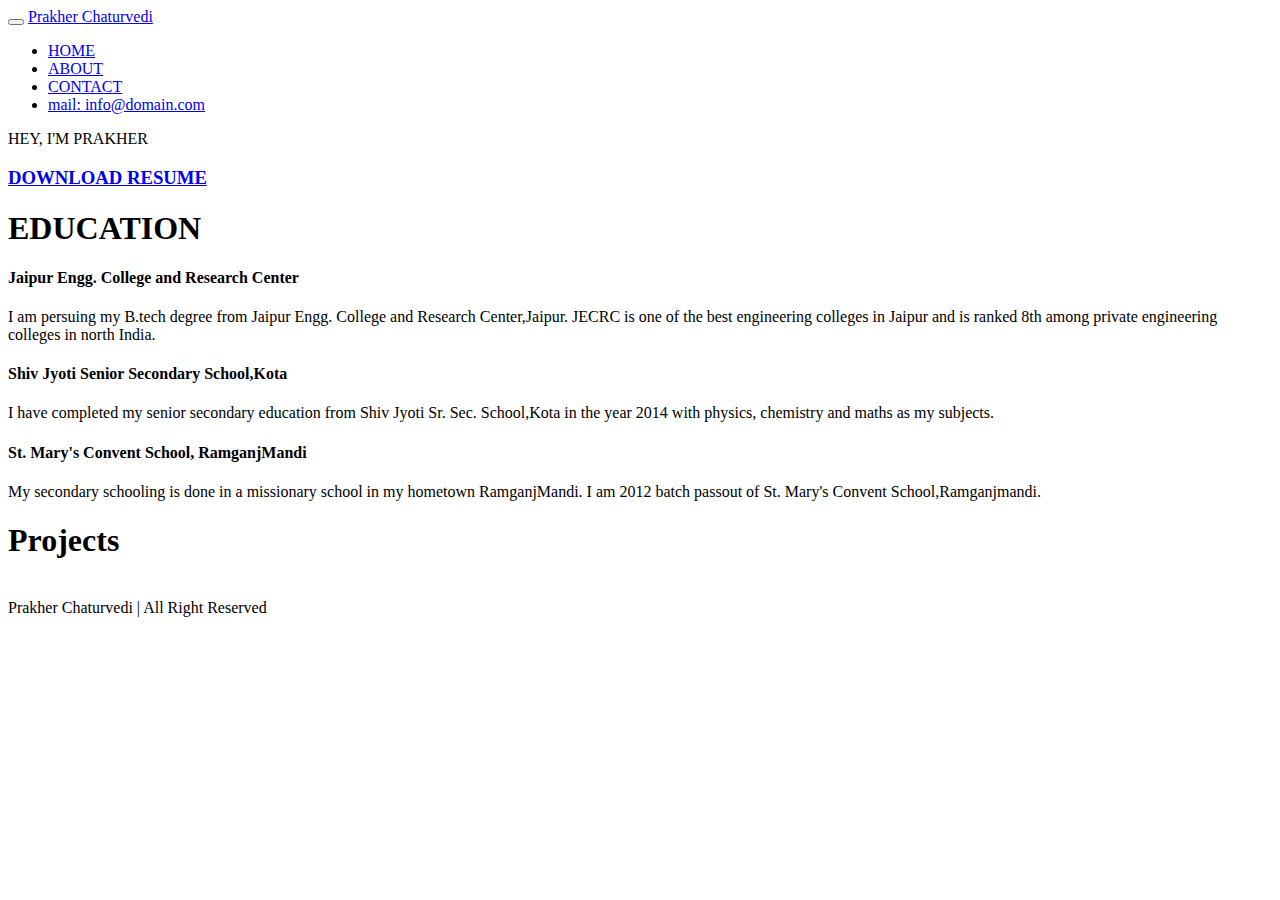
==== index.html @ 372abeda "Add files via upload" ====
<!DOCTYPE html>
<html xmlns="http://www.w3.org/1999/xhtml">
<head>
     <meta charset="utf-8" />
    <meta name="viewport" content="width=device-width, initial-scale=1, maximum-scale=1" />
    <meta name="description" content="" />
    <meta name="author" content="" />
    <!--[if IE]>
        <meta http-equiv="X-UA-Compatible" content="IE=edge,chrome=1">
        <![endif]-->
    <title>Prakher Chaturvedi </title>
    <!--REQUIRED STYLE SHEETS-->
    <!-- BOOTSTRAP CORE STYLE CSS -->
    <link href="assets/css/bootstrap.css" rel="stylesheet" />
    <!-- FONTAWESOME STYLE CSS -->
    <link href="assets/css/font-awesome.min.css" rel="stylesheet" />
    <!--ANIMATED FONTAWESOME STYLE CSS -->
    <link href="assets/css/font-awesome-animation.css" rel="stylesheet" />
     <!--PRETTYPHOTO MAIN STYLE -->
    <link href="assets/css/prettyPhoto.css" rel="stylesheet" />
       <!-- CUSTOM STYLE CSS -->
    <link href="assets/css/style.css" rel="stylesheet" />
    <!-- GOOGLE FONT -->
    <link href='http://fonts.googleapis.com/css?family=Open+Sans' rel='stylesheet' type='text/css' />
    <!-- HTML5 shim and Respond.js IE8 support of HTML5 elements and media queries -->
    <!--[if lt IE 9]>
      <script src="https://oss.maxcdn.com/libs/html5shiv/3.7.0/html5shiv.js"></script>
      <script src="https://oss.maxcdn.com/libs/respond.js/1.3.0/respond.min.js"></script>
    <![endif]-->
    
</head>
<body>
  <!-- NAV SECTION -->
         <div class="navbar navbar-inverse navbar-fixed-top">
       
        <div class="container">
            <div class="navbar-header">
                <button type="button" class="navbar-toggle" data-toggle="collapse" data-target=".navbar-collapse">
                    <span class="icon-bar"></span>
                    <span class="icon-bar"></span>
                    <span class="icon-bar"></span>
                </button>
                <a class="navbar-brand" href="index.html">Prakher Chaturvedi</a>
            </div>
            <div class="navbar-collapse collapse">
                <ul class="nav navbar-nav navbar-right">
                    <li><a href="index.html">HOME</a></li>
                    <li><a href="about.html">ABOUT</a></li>
                    <li><a href="Contact.html">CONTACT</a></li>
                    <li><a href="Contact.html">mail: info@domain.com</a></li>
                </ul>
            </div>
           
        </div>
    </div>
     <!--END NAV SECTION -->
    
    <!--HOME PAGE SECTION-->
    <div id="home-sec">

   
    <div class="container"  >
        <div class="row ">
            <div  class="col-md-12" >
                <span class="head-main" >HEY, I'M PRAKHER</span>
              
         
                 
            </div>
            <div class="col-md-12 col-sm-12">
               
                 <h3 class="head-last col-md-12"><a href="resume.pdf" class="btn btn-primary btn-lg">DOWNLOAD RESUME</a></h3>
            </div>
        </div>
    </div>
         </div>
    
    

   
    <section  >
        <div class="container">
            <h1>   EDUCATION </h1>
                <div class="row">
                  
                    <div class="col-md-4 col-sm-4">
                          <div class="panel panel-default">
                       
                        <div class="panel-body">
                             <h4 class="adjst">Jaipur Engg. College and Research Center </h4>
                            <p>I am persuing my B.tech degree from Jaipur Engg. College and Research Center,Jaipur. JECRC is one of the best engineering colleges in Jaipur and is ranked 8th among private engineering colleges in north India.</p>
                             
                            
                        </div>
                    </div> 
                            
                    </div>
                   <div class="col-md-4 col-sm-4">
                          <div class="panel panel-default">
                       
                        <div class="panel-body">
                             <h4 class="adjst">Shiv Jyoti Senior Secondary School,Kota</h4>
                            <p>I have completed my senior secondary education from Shiv Jyoti Sr. Sec. School,Kota in the year 2014 with physics, chemistry and maths as my subjects.</p>
                             
                            
                        </div>
                    </div> 
                            
                    </div>
                     <div class="col-md-4 col-sm-4">
                          <div class="panel panel-default">
                       
                        <div class="panel-body">
                             <h4 class="adjst">St. Mary's Convent School, RamganjMandi</h4>
                            <p>My secondary schooling is done in a missionary school in my hometown RamganjMandi. I am 2012 batch passout of St. Mary's Convent School,Ramganjmandi.</p>
                             
                            
                        </div>
                    </div> 
                            
                    </div>
                </div>
          
        </div>
    </section>
   
       <section  >
        <div class="container">
            <h1>Projects</h1>
                <div class="row g-pad-bottom">
                  
                    <div class="col-md-4 col-sm-4 col-xs-4">
                         
                       <a href="http://www.stafforb.com"> <img src="assets/img/c1.png" alt="" class="img-responsive" /> </a>
                    </div>
                    
                </div>
          
        </div>
    </section>

    
  <!--END HOME PAGE SECTION-->  
     
   
   
   

    <!--FOOTER SECTION -->
    <div id="footer">
        Prakher Chaturvedi | All Right Reserved  
         
    </div>
    <!-- END FOOTER SECTION -->

    <!-- JAVASCRIPT FILES PLACED AT THE BOTTOM TO REDUCE THE LOADING TIME  -->
    <!-- CORE JQUERY  -->
    <script src="assets/plugins/jquery-1.10.2.js"></script>
    <!-- BOOTSTRAP CORE SCRIPT   -->
    <script src="assets/plugins/bootstrap.min.js"></script>  
     <!-- ISOTOPE SCRIPT   -->
    <script src="assets/plugins/jquery.isotope.min.js"></script>
    <!-- PRETTY PHOTO SCRIPT   -->
    <script src="assets/plugins/jquery.prettyPhoto.js"></script>    
    <!-- CUSTOM SCRIPTS -->
    <script src="assets/js/custom.js"></script>
</body>
</html>
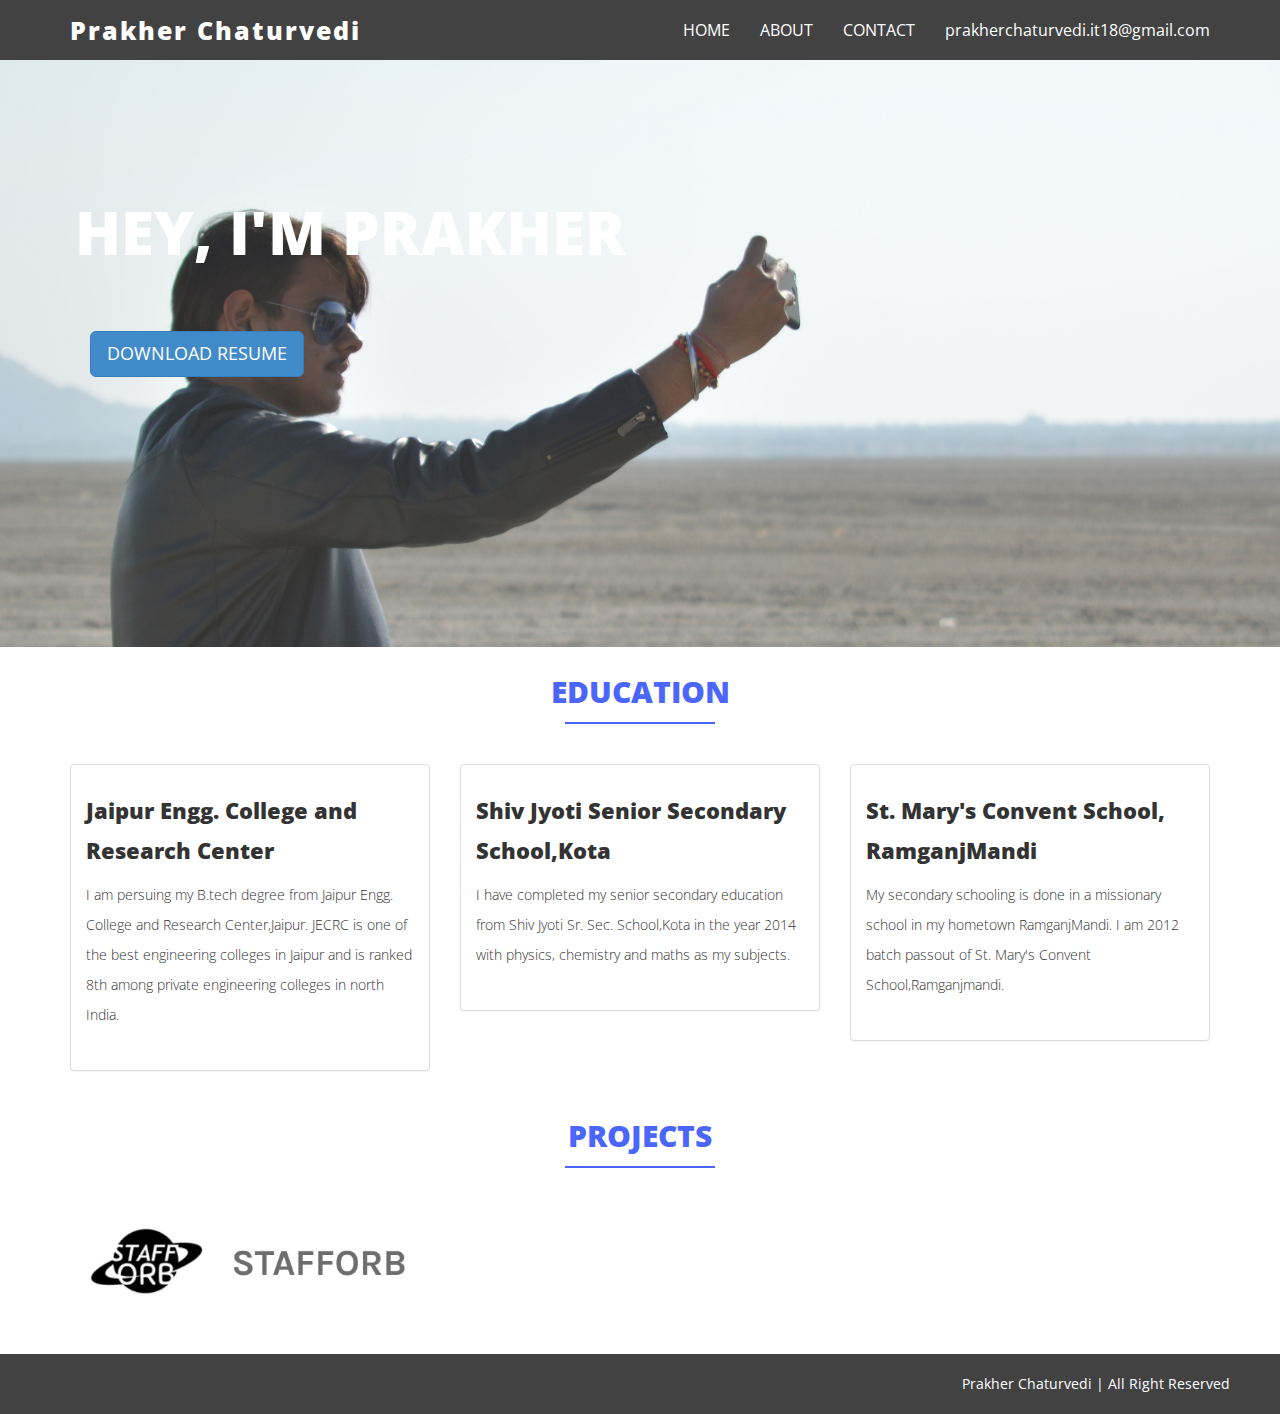
==== commit 0bf998b2: "Add files via upload" ====
--- a/index.html
+++ b/index.html
@@ -46,8 +46,8 @@
                 <ul class="nav navbar-nav navbar-right">
                     <li><a href="index.html">HOME</a></li>
                     <li><a href="about.html">ABOUT</a></li>
-                    <li><a href="Contact.html">CONTACT</a></li>
-                    <li><a href="Contact.html">mail: info@domain.com</a></li>
+                    <li><a href="contact.html">CONTACT</a></li>
+                    <li><a href="Contact.html">prakherchaturvedi.it18@gmail.com</a></li>
                 </ul>
             </div>
            
--- a/assets/css/style.css
+++ b/assets/css/style.css
@@ -0,0 +1,219 @@
+
+/*=============================================================
+    Authour URI: www.binarytheme.com
+    License: Commons Attribution 3.0
+
+    http://creativecommons.org/licenses/by/3.0/
+
+    100% To use For Personal And Commercial Use.
+    IN EXCHANGE JUST GIVE US CREDITS AND TELL YOUR FRIENDS ABOUT US
+   
+    ========================================================  */
+
+
+/*=======================================
+    GENERAL STYLES
+==================================================*/
+
+body {
+          font-family:'Open Sans', sans-serif;
+    font-size:14px;
+    background-image:url(../img/sativa.png);
+}
+
+h1, h2, h3, h4, h5, h6 {
+    font-family:'Open Sans', sans-serif;
+}
+
+h1 {
+    line-height:50px;
+    font-weight:900;
+    font-size:30px;
+    text-transform:uppercase;
+    text-align:center;
+    color:#4A66FD;
+}
+    h1::after {
+        display: block;
+content: "";
+height: 2px;
+width: 150px;
+background: #4A66FD;
+margin: 5px auto 40px;
+    }
+
+
+.text-center {
+    text-align:center;
+}
+
+h2 {
+    line-height:50px;
+    color:#424242;
+}
+h3 {
+    line-height:30px;
+    padding-bottom:20px;
+}
+h4 {
+   padding-top: 25px;
+line-height: 40px;
+padding-bottom: 0px;
+font-size: 22px;
+font-weight: 900;
+
+}
+.adjst {
+     padding-top: 0px;
+}
+p {
+    font-weight:300;
+    line-height:30px;
+    padding-bottom:15px;
+}
+
+.top-pad {
+    padding-top:55px;
+}
+.f-s {
+    font-size:20px;
+}
+
+
+.g-pad-bottom {
+    padding-bottom:40px;
+}
+
+
+
+.form-control {
+        background-color: rgba(255, 255, 255, 0);
+}
+/* ===========================================================
+   NAVBAR CHANGES   
+   ============================================================*/
+.navbar {
+	font-size: 16px;
+}
+
+.navbar-inverse {
+background: #424242;
+min-height: 60px;
+padding-top: 5px;
+
+}
+
+.navbar-inverse .navbar-nav > .active > a {
+	background: #ffffff;
+}
+
+.navbar-inverse .navbar-brand {
+	color: #ffffff;
+	font-weight: bolder;
+	font-size: 25px;
+    font-weight:900;
+	letter-spacing: 2px;
+}
+.navbar-inverse :hover .navbar-brand:hover {
+	color: #ffffff;	
+}
+.navbar-inverse .navbar-nav > li > a {
+color: #FFFFFF;
+}
+.navbar-inverse {
+border-color: #424242;
+}
+.navbar-inverse .navbar-collapse, .navbar-inverse .navbar-form {
+border-color: #424242;
+}
+/*=======================================
+    HOME SECTION STYLES
+==================================================*/
+
+#home-sec { 
+  
+    
+background: url(../img/1.jpg) no-repeat 50% 50%;
+background-attachment: fixed;
+-webkit-background-size: cover;
+-moz-background-size: cover;
+-o-background-size: cover;
+background-size: cover;
+width: 100%;
+display: block;
+height: auto;
+ padding-top:190px;
+    padding-bottom:200px;
+    color:#000;
+}
+
+.head-main {
+    font-size:60px ;
+    font-weight:900;
+    color:#fff;
+    padding:5px;
+    text-transform:uppercase;
+    
+}
+
+.head-last {
+    font-size:18px ;
+    font-weight:900;
+    padding:35px 20px 60px 20px;
+}
+
+
+/*=======================================
+    Contact STYLES
+==================================================*/
+
+.cnt {
+width: 100%;
+min-height: 350px;
+border: 1px solid #e1e1e1;
+}
+/*=======================================
+    FOOTER STYLES
+==================================================*/
+
+
+#footer {
+    background-color:#424242;
+    color:#fff;
+    padding:20px 50px 20px 50px;
+    text-align:right;
+}
+
+
+/*=======================================
+    MEDIA QUERIES
+    
+    ==================================================*/
+
+@media all and (max-width:640px) and (min-width:405px) {
+    .head-main { 
+        font-size:50px ;
+    }
+}
+@media all and (max-width:405px) and (min-width:200px) {
+    .head-main { 
+        font-size:35px ;
+    }
+}
+
+
+
+
+
+
+
+
+
+
+
+
+
+
+
+
+
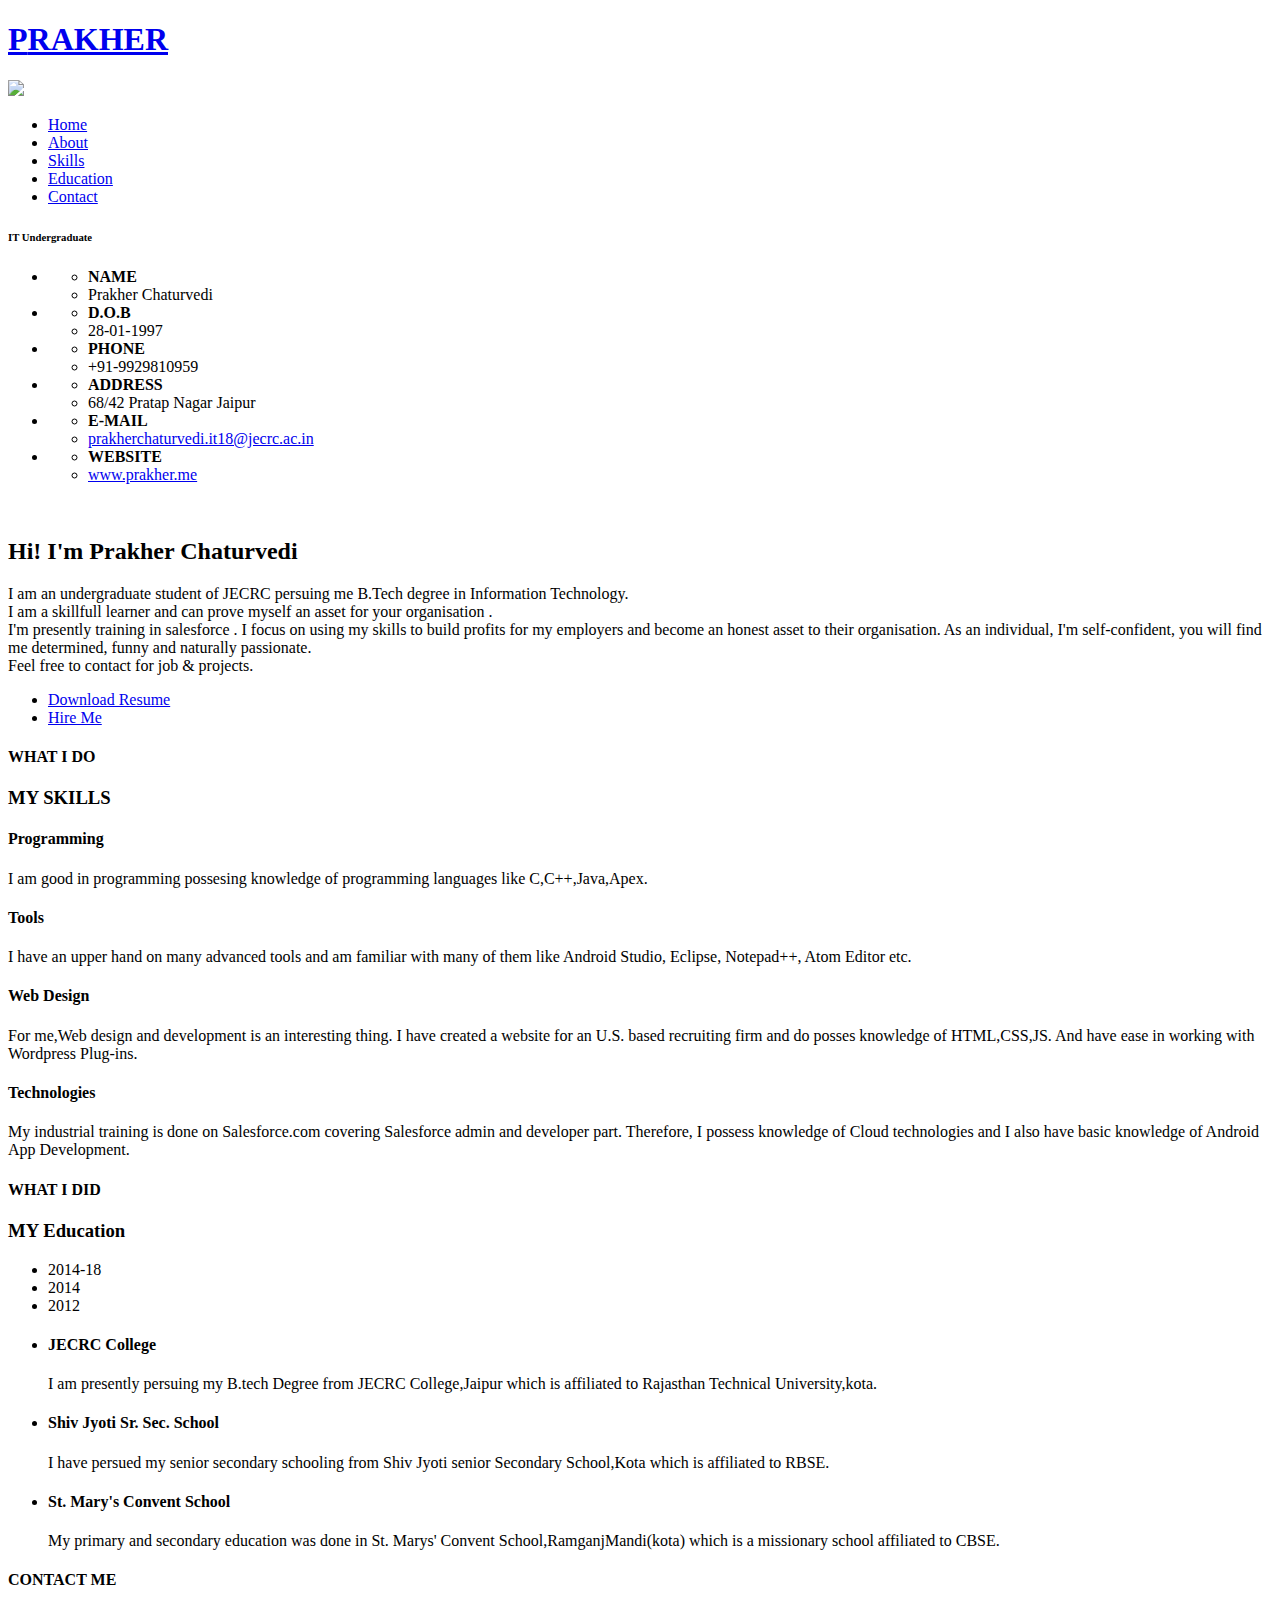
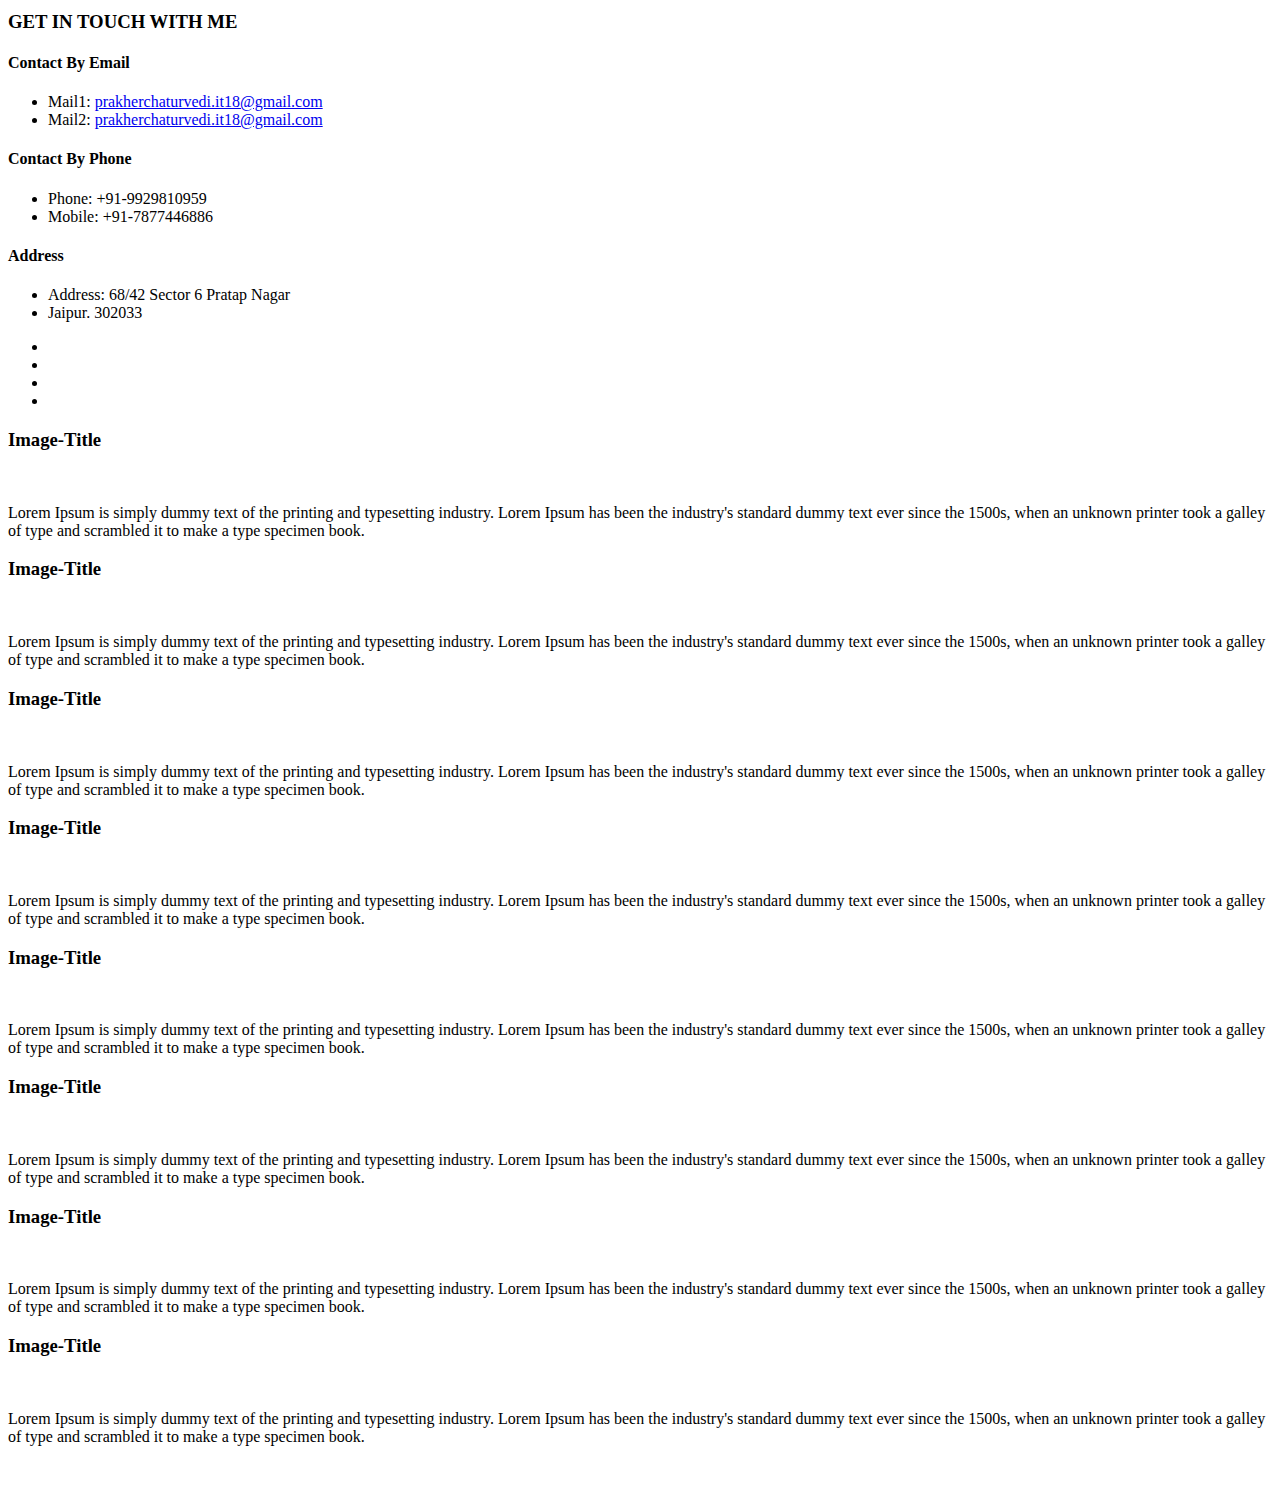
==== commit 8c75aae4: "Add files via upload" ====
--- a/index.html
+++ b/index.html
@@ -1,168 +1,565 @@
-<!DOCTYPE html>
-<html xmlns="http://www.w3.org/1999/xhtml">
+<!--
+-->
+<!DOCTYPE HTML>
+<html>
 <head>
-     <meta charset="utf-8" />
-    <meta name="viewport" content="width=device-width, initial-scale=1, maximum-scale=1" />
-    <meta name="description" content="" />
-    <meta name="author" content="" />
-    <!--[if IE]>
-        <meta http-equiv="X-UA-Compatible" content="IE=edge,chrome=1">
-        <![endif]-->
-    <title>Prakher Chaturvedi </title>
-    <!--REQUIRED STYLE SHEETS-->
-    <!-- BOOTSTRAP CORE STYLE CSS -->
-    <link href="assets/css/bootstrap.css" rel="stylesheet" />
-    <!-- FONTAWESOME STYLE CSS -->
-    <link href="assets/css/font-awesome.min.css" rel="stylesheet" />
-    <!--ANIMATED FONTAWESOME STYLE CSS -->
-    <link href="assets/css/font-awesome-animation.css" rel="stylesheet" />
-     <!--PRETTYPHOTO MAIN STYLE -->
-    <link href="assets/css/prettyPhoto.css" rel="stylesheet" />
-       <!-- CUSTOM STYLE CSS -->
-    <link href="assets/css/style.css" rel="stylesheet" />
-    <!-- GOOGLE FONT -->
-    <link href='http://fonts.googleapis.com/css?family=Open+Sans' rel='stylesheet' type='text/css' />
-    <!-- HTML5 shim and Respond.js IE8 support of HTML5 elements and media queries -->
-    <!--[if lt IE 9]>
-      <script src="https://oss.maxcdn.com/libs/html5shiv/3.7.0/html5shiv.js"></script>
-      <script src="https://oss.maxcdn.com/libs/respond.js/1.3.0/respond.min.js"></script>
-    <![endif]-->
-    
+<title>RESUME PRAKHER</title>
+<link href="css/bootstrap.css" rel='stylesheet' type='text/css' />
+<!-- jQuery (necessary for Bootstrap's JavaScript plugins) -->
+<script src="js/jquery.min.js"></script>
+<!-- Custom Theme files -->
+<link href="css/style.css" rel='stylesheet' type='text/css' />
+ <!-- Custom Theme files -->
+ <meta name="viewport" content="width=device-width, initial-scale=1">
+ <meta http-equiv="Content-Type" content="text/html; charset=utf-8" />
+ <meta name="keywords" content="Prakher,Prakhar, Chaturvedi, Prakher Chaturvedi, Salesforce, Salesforce Fresher, IT Fresher, IT UNDERGRADUATE, JECRC, JECRCIAN, Jaipur, engineer,resume,cv,biodata" />
+<!-- webfonts -->
+	<link href='//fonts.googleapis.com/css?family=Asap:400,700,400italic' rel='stylesheet' type='text/css'>
+	<link href='//fonts.googleapis.com/css?family=Open+Sans:400,300,600' rel='stylesheet' type='text/css'>
+<!-- webfonts -->
+ <!---- start-smoth-scrolling---->
+<script type="text/javascript" src="js/move-top.js"></script>
+<script type="text/javascript" src="js/easing.js"></script>
+	<script type="text/javascript">
+			jQuery(document).ready(function($) {
+				$(".scroll").click(function(event){		
+					event.preventDefault();
+					$('html,body').animate({scrollTop:$(this.hash).offset().top},1000);
+				});
+			});
+		</script>
+ <!---- start-smoth-scrolling---->
 </head>
-<body>
-  <!-- NAV SECTION -->
-         <div class="navbar navbar-inverse navbar-fixed-top">
-       
-        <div class="container">
-            <div class="navbar-header">
-                <button type="button" class="navbar-toggle" data-toggle="collapse" data-target=".navbar-collapse">
-                    <span class="icon-bar"></span>
-                    <span class="icon-bar"></span>
-                    <span class="icon-bar"></span>
-                </button>
-                <a class="navbar-brand" href="index.html">Prakher Chaturvedi</a>
-            </div>
-            <div class="navbar-collapse collapse">
-                <ul class="nav navbar-nav navbar-right">
-                    <li><a href="index.html">HOME</a></li>
-                    <li><a href="about.html">ABOUT</a></li>
-                    <li><a href="contact.html">CONTACT</a></li>
-                    <li><a href="Contact.html">prakherchaturvedi.it18@gmail.com</a></li>
-                </ul>
-            </div>
-           
-        </div>
-    </div>
-     <!--END NAV SECTION -->
-    
-    <!--HOME PAGE SECTION-->
-    <div id="home-sec">
+	<body>
+		<!-- container -->
+			<!-- header -->
+			<div id="home" class="header">
+				<div class="container">
+				<!-- top-hedader -->
+				<div class="top-header">
+					<!-- /logo -->
+					<!--top-nav---->
+					<div class="top-nav">
+					<div class="navigation">
+					<div class="logo">
+						<h1><a href="index.html"><span>P</span>RAKHER</a></h1>
+					</div>
+					<div class="navigation-right">
+						<span class="menu"><img src="images/menu.png" alt=" " /></span>
+						<nav class="link-effect-3" id="link-effect-3">
+							<ul class="nav1 nav nav-wil">
+								<li class="active"><a data-hover="Home" href="index.html">Home</a></li>
+								<li><a class="scroll" data-hover="About" href="#about">About</a></li>
+								<li><a class="scroll" data-hover="Services" href="#services" >Skills</a></li>
+								<li><a class="scroll" data-hover="Experience" href="#work">Education</a></li>
+								
+								<li><a class="scroll" data-hover="Contact" href="#contact">Contact</a></li>
+							</ul>
+						</nav>
+							<!-- script-for-menu -->
+								<script>
+								   $( "span.menu" ).click(function() {
+									 $( "ul.nav1" ).slideToggle( 300, function() {
+									 // Animation complete.
+									  });
+									 });
+								</script>
+							<!-- /script-for-menu -->
+					</div>
+					<div class="clearfix"></div>
+				</div>
+				<!-- /top-hedader -->
+				</div>
+			<div class="banner-info">
+				<div class="col-md-7 header-right">
+					
+					<h6>IT Undergraduate</h6>
+					<ul class="address">
+					
+					<li>
+							<ul class="address-text">
+								<li><b>NAME</b></li>
+								<li>Prakher Chaturvedi</li>
+							</ul>
+						</li>
+						<li>
+							<ul class="address-text">
+								<li><b>D.O.B</b></li>
+								<li>28-01-1997</li>
+							</ul>
+						</li>
+						<li>
+							<ul class="address-text">
+								<li><b>PHONE </b></li>
+								<li>+91-9929810959</li>
+							</ul>
+						</li>
+						<li>
+							<ul class="address-text">
+								<li><b>ADDRESS </b></li>
+								<li>68/42 Pratap Nagar Jaipur</li>
+							</ul>
+						</li>
+						<li>
+							<ul class="address-text">
+								<li><b>E-MAIL </b></li>
+								<li><a href="mailto:prakherchaturvedi.it18@jecrc.ac.in"> prakherchaturvedi.it18@jecrc.ac.in</a></li>
+							</ul>
+						</li>
+						<li>
+							<ul class="address-text">
+								<li><b>WEBSITE </b></li>
+								<li><a href="http://prakher.me">www.prakher.me</a></li>
+							</ul>
+						</li>
+						
+					</ul>
+				</div>
+				<div class="col-md-5 header-left">
+					<img src="images/img1.jpg" alt="">
+				</div>
+				<div class="clearfix"> </div>
+						
+		      </div>
+			</div>
+		</div>
+	</div>
+						<!-- about -->
+			<div id="about" class="about">
+				<div class="col-md-6 about-left">
+					<div id="owl-demo1" class="owl-carousel owl-carousel2">
+					                <div class="item">
+					                	<div class="about-left-grid">
+								<h2>Hi! I'm <span>Prakher Chaturvedi</span></h2>
+											<p>I am an undergraduate student of JECRC persuing me B.Tech degree in Information Technology. <br> 
+I am a skillfull learner and can prove myself an asset for your organisation .<br>
+I'm presently training in salesforce . I focus on using my skills to build profits for my employers and become an honest asset to their organisation. As an individual, I'm self-confident, you will find me determined, funny and naturally passionate. <br>
+Feel free to contact for job & projects.</p>
+											<ul>
+												<li><a href="RESUME.pdf" class="btn btn-primary btn-lg" target=_blank >Download Resume</a></li>
+												<li><a class="btn btn-primary btn-lg" href="#contact">Hire Me</a></li>
+											</ul>
+										</div>
+					                </div>
+					                </div>
+					</div>
+				</div>
+				<div class="col-md-6 about-right">
+					
+				</div>
+				<div class="clearfix"> </div>
+							<link href="css/owl.carousel.css" rel="stylesheet">
+							    <script src="js/owl.carousel.js"></script>
+			<script>
+				$(document).ready(function() {
+					$("#owl-demo1").owlCarousel({
+						items : 1,
+						lazyLoad : false,
+						autoPlay : true,
+						navigation : false,
+						navigationText :  false,
+						pagination : true,
+					});
+				});
+			</script>
+			<!-- Feedback -->
+			<script>
+				$(document).ready(function() {
+					$("#owl-demo3").owlCarousel({
+						items : 1,
+						lazyLoad : false,
+						autoPlay : true,
+						navigation : false,
+						navigationText :  true,
+						pagination :true,
+					});
+				});
+			</script>
+			</div>
+			<!-- /about -->
 
-   
-    <div class="container"  >
-        <div class="row ">
-            <div  class="col-md-12" >
-                <span class="head-main" >HEY, I'M PRAKHER</span>
-              
-         
-                 
-            </div>
-            <div class="col-md-12 col-sm-12">
-               
-                 <h3 class="head-last col-md-12"><a href="resume.pdf" class="btn btn-primary btn-lg">DOWNLOAD RESUME</a></h3>
-            </div>
-        </div>
-    </div>
-         </div>
-    
-    
+			<!-- services -->
+			<div id="services" class="services">
+				<div class="container">
+					<div class="service-head one text-center ">
+						<h4>WHAT I DO</h4>
+						<h3>MY <span>SKILLS</span></h3>
+						<span class="border two"></span>
+					</div>
+					<!-- services-grids -->
+					<div class="wthree_about_right_grids w3l-agile">
+				<div class="col-md-6 wthree_about_right_grid">
+					<div class="col-xs-4 wthree_about_right_grid_left">
+						<div class="hvr-rectangle-in">
+							<i class="glyphicon glyphicon-pencil"></i>
+						</div>
+					</div>
+					<div class="col-xs-8 wthree_about_right_grid_right">
+						<h4>Programming</h4>
+						<p>I am good in programming possesing knowledge of programming languages like C,C++,Java,Apex.</p>
+					</div>
+					<div class="clearfix"> </div>
+				</div>
+				<div class="col-md-6 wthree_about_right_grid">
+					<div class="col-xs-4 wthree_about_right_grid_left">
+						<div class="hvr-rectangle-in">
+							<i class="glyphicon glyphicon-cog"></i>
+						</div>
+					</div>
+					<div class="col-xs-8 wthree_about_right_grid_right">
+						<h4>Tools</h4>
+						<p>I have an upper hand on many advanced tools and am familiar with many of them like Android Studio, Eclipse, Notepad++, Atom Editor etc.</p>
+					</div>
+					<div class="clearfix"> </div>
+				</div>
+				<div class="col-md-6 wthree_about_right_grid">
+					<div class="col-xs-4 wthree_about_right_grid_left">
+						<div class="hvr-rectangle-in">
+							<i class="glyphicon glyphicon-leaf"></i>
+						</div>
+					</div>
+					<div class="col-xs-8 wthree_about_right_grid_right">
+						<h4>Web Design</h4>
+						<p>For me,Web design and development is an interesting thing. I have created a website for an U.S. based recruiting firm and do posses knowledge of HTML,CSS,JS. And have ease in working with Wordpress Plug-ins.</p>
+					</div>
+					<div class="clearfix"> </div>
+				</div>
+				<div class="col-md-6 wthree_about_right_grid">
+					<div class="col-xs-4 wthree_about_right_grid_left">
+						<div class="hvr-rectangle-in">
+							<i class="glyphicon glyphicon-gift"></i>
+						</div>
+					</div>
+					<div class="col-xs-8 wthree_about_right_grid_right">
+						<h4>Technologies</h4>
+						<p>My industrial training is done on Salesforce.com covering Salesforce admin and developer part. Therefore, I possess knowledge of Cloud technologies and I also have basic knowledge of Android App Development.</p>
+					</div>
+					<div class="clearfix"> </div>
+				</div>
+				<div class="clearfix"> </div>
+			</div>
 
-   
-    <section  >
-        <div class="container">
-            <h1>   EDUCATION </h1>
-                <div class="row">
-                  
-                    <div class="col-md-4 col-sm-4">
-                          <div class="panel panel-default">
-                       
-                        <div class="panel-body">
-                             <h4 class="adjst">Jaipur Engg. College and Research Center </h4>
-                            <p>I am persuing my B.tech degree from Jaipur Engg. College and Research Center,Jaipur. JECRC is one of the best engineering colleges in Jaipur and is ranked 8th among private engineering colleges in north India.</p>
-                             
-                            
-                        </div>
-                    </div> 
-                            
-                    </div>
-                   <div class="col-md-4 col-sm-4">
-                          <div class="panel panel-default">
-                       
-                        <div class="panel-body">
-                             <h4 class="adjst">Shiv Jyoti Senior Secondary School,Kota</h4>
-                            <p>I have completed my senior secondary education from Shiv Jyoti Sr. Sec. School,Kota in the year 2014 with physics, chemistry and maths as my subjects.</p>
-                             
-                            
-                        </div>
-                    </div> 
-                            
-                    </div>
-                     <div class="col-md-4 col-sm-4">
-                          <div class="panel panel-default">
-                       
-                        <div class="panel-body">
-                             <h4 class="adjst">St. Mary's Convent School, RamganjMandi</h4>
-                            <p>My secondary schooling is done in a missionary school in my hometown RamganjMandi. I am 2012 batch passout of St. Mary's Convent School,Ramganjmandi.</p>
-                             
-                            
-                        </div>
-                    </div> 
-                            
-                    </div>
-                </div>
-          
-        </div>
-    </section>
-   
-       <section  >
-        <div class="container">
-            <h1>Projects</h1>
-                <div class="row g-pad-bottom">
-                  
-                    <div class="col-md-4 col-sm-4 col-xs-4">
-                         
-                       <a href="http://www.stafforb.com"> <img src="assets/img/c1.png" alt="" class="img-responsive" /> </a>
-                    </div>
-                    
-                </div>
-          
-        </div>
-    </section>
+					<!-- services-grids -->
+				</div>
+			</div>
+			<!-- services -->
+			<!--work-experience-->
+	<div id="work" class="work">
+		<div class="container">
+			<div class="service-head text-center">
+						<h4>WHAT I DID</h4>
+						<h3>MY <span>Education</span></h3>
+						<span class="border one"></span>
+					</div>
+					<div class="time-main w3l-agile">
+							<div class="col-md-6 year-info">
+							   <ul class="year">
+								   <li>2014-18</li>
+								   <li>2014</li>
+								   <li>2012</li>
+								   <div class="clearfix"></div>
+								</ul>
+							</div> 
+					                        <ul class="col-md-6 timeline">
+																<li>
+																  <div class="timeline-badge info"><i class="glyphicon glyphicon-briefcase"></i></div>
+																  <div class="timeline-panel">
+																	<div class="timeline-heading">
+																	  <h4 class="timeline-title">JECRC College</h4>
+																	</div>
+																	<div class="timeline-body">
+																	  <p>I am presently persuing my B.tech Degree from JECRC College,Jaipur which is affiliated to Rajasthan Technical University,kota.</div>
+																  </div>
+																</li>
+																
+																<li>
+																  <div class="timeline-badge primary"><i class="glyphicon glyphicon-briefcase"></i></div>
+																  <div class="timeline-panel">
+																	<div class="timeline-heading">
+																	  <h4 class="timeline-title">Shiv Jyoti Sr. Sec. School</h4>
+																	</div>
+																	<div class="timeline-body">
+																	  <p>I have persued my senior secondary schooling from Shiv Jyoti senior Secondary School,Kota which is affiliated to RBSE. </p>
+																	</div>
+																  </div>
+																</li>
+																
+																
+																
+																<li>
+																  <div class="timeline-badge danger"><i class="glyphicon glyphicon-briefcase"></i></div>
+																  <div class="timeline-panel">
+																	<div class="timeline-heading">
+																	  <h4 class="timeline-title">St. Mary's Convent School</h4>
+																	</div>
+																	<div class="timeline-body">
+																	  <p>My primary and secondary education was done in St. Marys' Convent School,RamganjMandi(kota) which is a missionary school affiliated to CBSE. </p>
+																	</div>
+																  </div>
+																</li>
+																
+																					<div class="clearfix"></div>
+								</div>
+						</div>
+				</div>
+	<!--//work-experience-->
+			<!-- /header -->
+<div class="footer" id="contact">
+	<div class="container">
+	<div class="service-head one text-center">
+						<h4>CONTACT ME</h4>
+						<h3>GET <span>IN TOUCH WITH ME</span></h3>
+						<span class="border two"></span>
+					</div>
+		<div class="mail_us">
+			<div class="col-md-6 mail_left">
+				<div class="contact-grid1-left">
+					<div class="contact-grid1-left1">
+						<span class="glyphicon glyphicon-envelope" aria-hidden="true"></span>
+						<h4>Contact By Email</h4>
+						<ul>
+							<li>Mail1: <a href="mailto:prakherchaturvedi.it18@gmail.com">prakherchaturvedi.it18@gmail.com</a></li>
+							<li>Mail2: <a href="mailto:prakherchaturvedi.it18@jecrc.ac.in">prakherchaturvedi.it18@gmail.com</a></li>
+						</ul>
+					</div>
+				</div>
+					<div class="contact-grid1-left">
+						<div class="contact-grid1-left1">
+							<span class="glyphicon glyphicon-earphone" aria-hidden="true"></span>
+							<h4>Contact By Phone</h4>
+							<ul>
+								<li>Phone: +91-9929810959</li>
+								<li>Mobile: +91-7877446886</li>
+							</ul>
+						</div>
+					</div>
+					<div class="contact-grid1-left">
+						<div class="contact-grid1-left1">
+							<span class="glyphicon glyphicon-home" aria-hidden="true"></span>
+							<h4>Address</h4>
+							<ul>
+								<li>Address: 68/42 Sector 6 Pratap Nagar</li>
+								<li>Jaipur. 302033</li>
+							</ul>
+						</div>
+					</div>
+				<div class="clearfix"> </div>
+			</div>
+		
+			<div class="clearfix"></div>
+		</div>
+	
+			 <ul class="social-icons two">
+							<li><a href="https://www.twitter.com/Prakher1" target=_blank class="twitter" > </a></li>
+							<li><a href="https://www.facebook.com/Prakherc" target=_blank class="fb"> </a></li>
+							<li><a href="#" class="in"> </a></li>
+							<li><a href="https://www.instagram.com/prakherc" target=_blank class="fa-fa-insta"> </a></li>
+						</ul>
+		</div>
+	</div>
+</div>
+			<!-- //footer -->
+		<!-- /container -->
+		<div class="portfolio-modal modal fade slideanim" id="portfolioModal1" tabindex="-1" role="dialog" aria-hidden="true">
+    <div class="modal-content port-modal">
+        <div class="close-modal" data-dismiss="modal">
+            <div class="lr">
+                <div class="rl"></div>
+            </div>
+        </div>
+        <div class="container">
+			<div class="row">
+                <div class="col-lg-8 col-lg-offset-2 text-center">
+                    <div class="modal-body">
+						<h3>Image-Title</h3>
+                        <img src="images/pic4.jpg" class="img-responsive img-centered" alt="">
+                        <p>Lorem Ipsum is simply dummy text of the printing and typesetting industry. Lorem Ipsum has been the industry's standard dummy text ever since the 1500s, when an unknown printer took a galley of type and scrambled it to make a type specimen book.</p>
+                    </div>
+                </div>
+            </div>
+        </div>
+    </div>
+</div>
+<div class="portfolio-modal modal fade slideanim" id="portfolioModal2" tabindex="-1" role="dialog" aria-hidden="true">
+    <div class="modal-content port-modal">
+        <div class="close-modal" data-dismiss="modal">
+            <div class="lr">
+                <div class="rl"></div>
+            </div>
+        </div>
+        <div class="container">
+			<div class="row">
+                <div class="col-lg-8 col-lg-offset-2 text-center">
+                    <div class="modal-body">
+						<h3>Image-Title</h3>
+                        <img src="images/pic9.jpg" class="img-responsive img-centered" alt="">
+                        <p>Lorem Ipsum is simply dummy text of the printing and typesetting industry. Lorem Ipsum has been the industry's standard dummy text ever since the 1500s, when an unknown printer took a galley of type and scrambled it to make a type specimen book.</p>
+                    </div>
+                </div>
+            </div>
+        </div>
+    </div>
+</div>
+<div class="portfolio-modal modal fade slideanim" id="portfolioModal3" tabindex="-1" role="dialog" aria-hidden="true">
+    <div class="modal-content port-modal">
+        <div class="close-modal" data-dismiss="modal">
+            <div class="lr">
+                <div class="rl"></div>
+            </div>
+        </div>
+        <div class="container">
+			<div class="row">
+                <div class="col-lg-8 col-lg-offset-2 text-center">
+                    <div class="modal-body">
+						<h3>Image-Title</h3>
+                        <img src="images/pic5.jpg" class="img-responsive img-centered" alt="">
+                        <p>Lorem Ipsum is simply dummy text of the printing and typesetting industry. Lorem Ipsum has been the industry's standard dummy text ever since the 1500s, when an unknown printer took a galley of type and scrambled it to make a type specimen book.</p>
+                    </div>
+                </div>
+            </div>
+        </div>
+    </div>
+</div>
+<div class="portfolio-modal modal fade slideanim" id="portfolioModal4" tabindex="-1" role="dialog" aria-hidden="true">
+    <div class="modal-content port-modal">
+        <div class="close-modal" data-dismiss="modal">
+            <div class="lr">
+                <div class="rl"></div>
+            </div>
+        </div>
+        <div class="container">
+			<div class="row">
+                <div class="col-lg-8 col-lg-offset-2 text-center">
+                    <div class="modal-body">
+						<h3>Image-Title</h3>
+                        <img src="images/pic6.jpg" class="img-responsive img-centered" alt="">
+                        <p>Lorem Ipsum is simply dummy text of the printing and typesetting industry. Lorem Ipsum has been the industry's standard dummy text ever since the 1500s, when an unknown printer took a galley of type and scrambled it to make a type specimen book.</p>
+                    </div>
+                </div>
+            </div>
+        </div>
+    </div>
+</div>
+<div class="portfolio-modal modal fade slideanim" id="portfolioModal5" tabindex="-1" role="dialog" aria-hidden="true">
+    <div class="modal-content port-modal">
+        <div class="close-modal" data-dismiss="modal">
+            <div class="lr">
+                <div class="rl"></div>
+            </div>
+        </div>
+        <div class="container">
+			<div class="row">
+                <div class="col-lg-8 col-lg-offset-2 text-center">
+                    <div class="modal-body">
+						<h3>Image-Title</h3>
+                        <img src="images/pic10.jpg" class="img-responsive img-centered" alt="">
+                        <p>Lorem Ipsum is simply dummy text of the printing and typesetting industry. Lorem Ipsum has been the industry's standard dummy text ever since the 1500s, when an unknown printer took a galley of type and scrambled it to make a type specimen book.</p>
+                    </div>
+                </div>
+            </div>
+        </div>
+    </div>
+</div>
+<div class="portfolio-modal modal fade slideanim" id="portfolioModal6" tabindex="-1" role="dialog" aria-hidden="true">
+    <div class="modal-content port-modal">
+        <div class="close-modal" data-dismiss="modal">
+            <div class="lr">
+                <div class="rl"></div>
+            </div>
+        </div>
+        <div class="container">
+			<div class="row">
+                <div class="col-lg-8 col-lg-offset-2 text-center">
+                    <div class="modal-body">
+						<h3>Image-Title</h3>
+                        <img src="images/pic11.jpg" class="img-responsive img-centered" alt="">
+                        <p>Lorem Ipsum is simply dummy text of the printing and typesetting industry. Lorem Ipsum has been the industry's standard dummy text ever since the 1500s, when an unknown printer took a galley of type and scrambled it to make a type specimen book.</p>
+                    </div>
+                </div>
+            </div>
+        </div>
+    </div>
+</div>
+<div class="portfolio-modal modal fade slideanim" id="portfolioModal7" tabindex="-1" role="dialog" aria-hidden="true">
+    <div class="modal-content port-modal">
+        <div class="close-modal" data-dismiss="modal">
+            <div class="lr">
+                <div class="rl"></div>
+            </div>
+        </div>
+        <div class="container">
+			<div class="row">
+                <div class="col-lg-8 col-lg-offset-2 text-center">
+                    <div class="modal-body">
+						<h3>Image-Title</h3>
+                        <img src="images/pic13.jpg" class="img-responsive img-centered" alt="">
+                        <p>Lorem Ipsum is simply dummy text of the printing and typesetting industry. Lorem Ipsum has been the industry's standard dummy text ever since the 1500s, when an unknown printer took a galley of type and scrambled it to make a type specimen book.</p>
+                    </div>
+                </div>
+            </div>
+        </div>
+    </div>
+</div>
+<div class="portfolio-modal modal fade slideanim" id="portfolioModal8" tabindex="-1" role="dialog" aria-hidden="true">
+    <div class="modal-content port-modal">
+        <div class="close-modal" data-dismiss="modal">
+            <div class="lr">
+                <div class="rl"></div>
+            </div>
+        </div>
+        <div class="container">
+			<div class="row">
+                <div class="col-lg-8 col-lg-offset-2 text-center">
+                    <div class="modal-body">
+						<h3>Image-Title</h3>
+                        <img src="images/pic14.jpg" class="img-responsive img-centered" alt="">
+                        <p>Lorem Ipsum is simply dummy text of the printing and typesetting industry. Lorem Ipsum has been the industry's standard dummy text ever since the 1500s, when an unknown printer took a galley of type and scrambled it to make a type specimen book.</p>
+                    </div>
+                </div>
+            </div>
+        </div>
+    </div>
+</div>
+<div class="portfolio-modal modal fade slideanim" id="portfolioModal9" tabindex="-1" role="dialog" aria-hidden="true">
+    <div class="modal-content port-modal">
+        <div class="close-modal" data-dismiss="modal">
+            <div class="lr">
+                <div class="rl"></div>
+            </div>
+        </div>
+        <div class="container">
+			<div class="row">
+                <div class="col-lg-8 col-lg-offset-2 text-center">
+                    <div class="modal-body">
+                        <img src="images/pic1.jpg" class="img-responsive img-centered" alt="">
+                    </div>
+                </div>
+            </div>
+        </div>
+    </div>
+</div>
+<a href="#home" id="toTop" style="display: block;"> <span id="toTopHover" style="opacity: 1;"> </span></a>
+	<!--start-smooth-scrolling-->
+						<script type="text/javascript">
+									$(document).ready(function() {
+										/*
+										var defaults = {
+								  			containerID: 'toTop', // fading element id
+											containerHoverID: 'toTopHover', // fading element hover id
+											scrollSpeed: 1200,
+											easingType: 'linear' 
+								 		};
+										*/
+										
+										$().UItoTop({ easingType: 'easeOutQuart' });
+										
+									});
+								</script>
+								<!--end-smooth-scrolling-->
+<!-- //for bootstrap working -->
+	<script src="js/bootstrap.js"></script>
+	
 
-    
-  <!--END HOME PAGE SECTION-->  
-     
-   
-   
-   
+	</body>
+</html>
 
-    <!--FOOTER SECTION -->
-    <div id="footer">
-        Prakher Chaturvedi | All Right Reserved  
-         
-    </div>
-    <!-- END FOOTER SECTION -->
-
-    <!-- JAVASCRIPT FILES PLACED AT THE BOTTOM TO REDUCE THE LOADING TIME  -->
-    <!-- CORE JQUERY  -->
-    <script src="assets/plugins/jquery-1.10.2.js"></script>
-    <!-- BOOTSTRAP CORE SCRIPT   -->
-    <script src="assets/plugins/bootstrap.min.js"></script>  
-     <!-- ISOTOPE SCRIPT   -->
-    <script src="assets/plugins/jquery.isotope.min.js"></script>
-    <!-- PRETTY PHOTO SCRIPT   -->
-    <script src="assets/plugins/jquery.prettyPhoto.js"></script>    
-    <!-- CUSTOM SCRIPTS -->
-    <script src="assets/js/custom.js"></script>
-</body>
-</html>
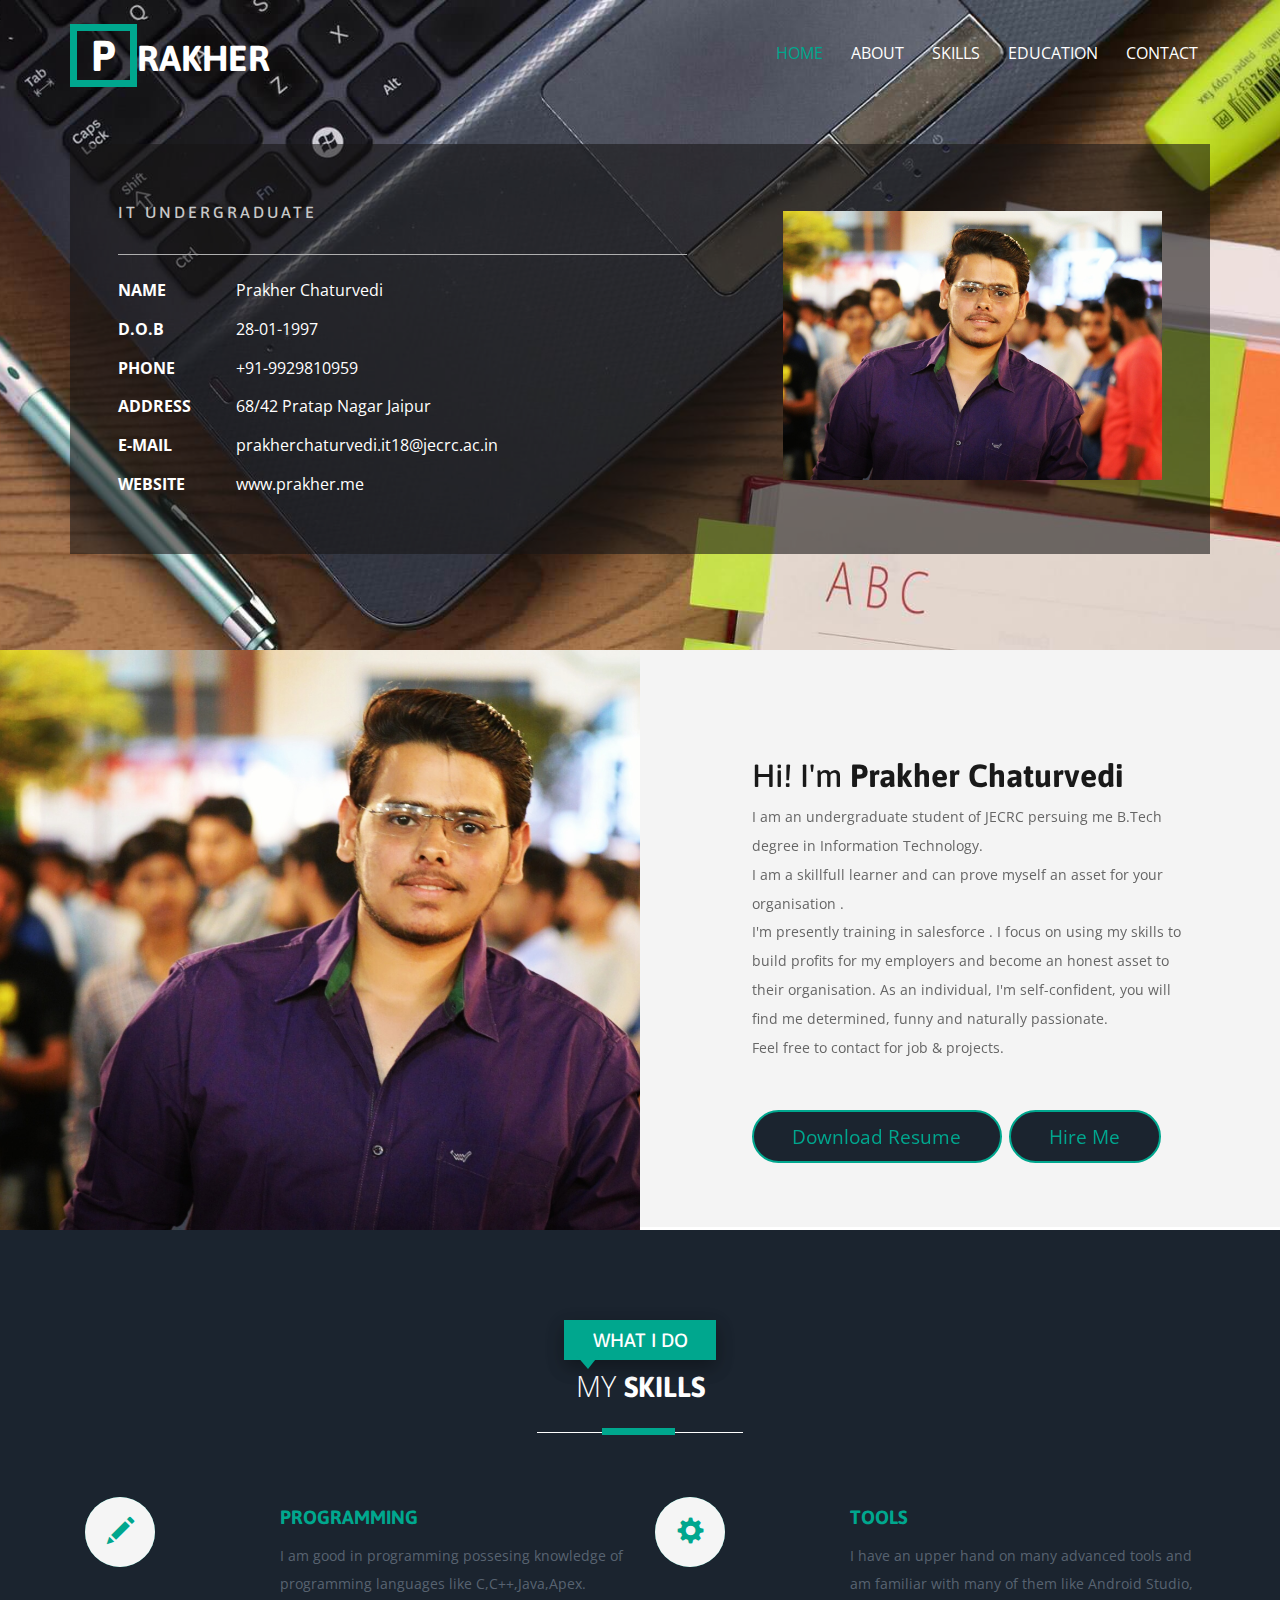
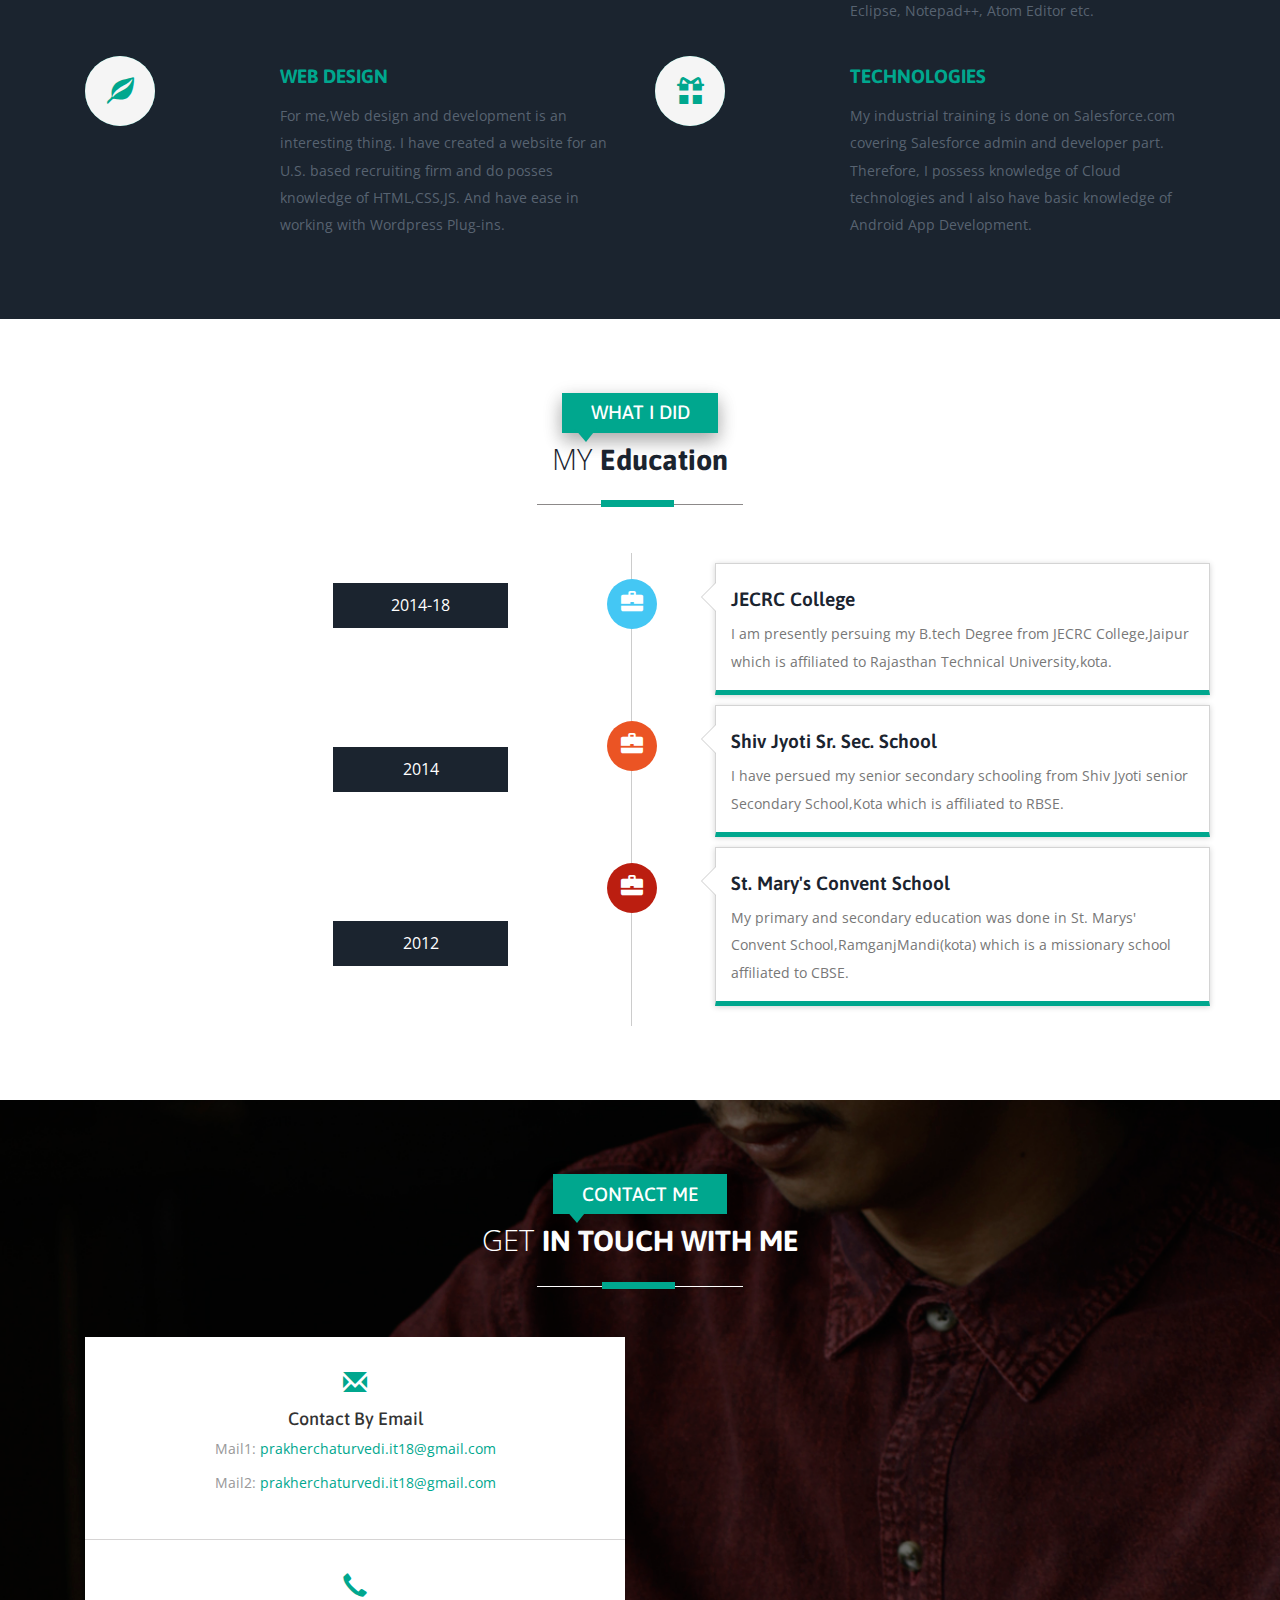
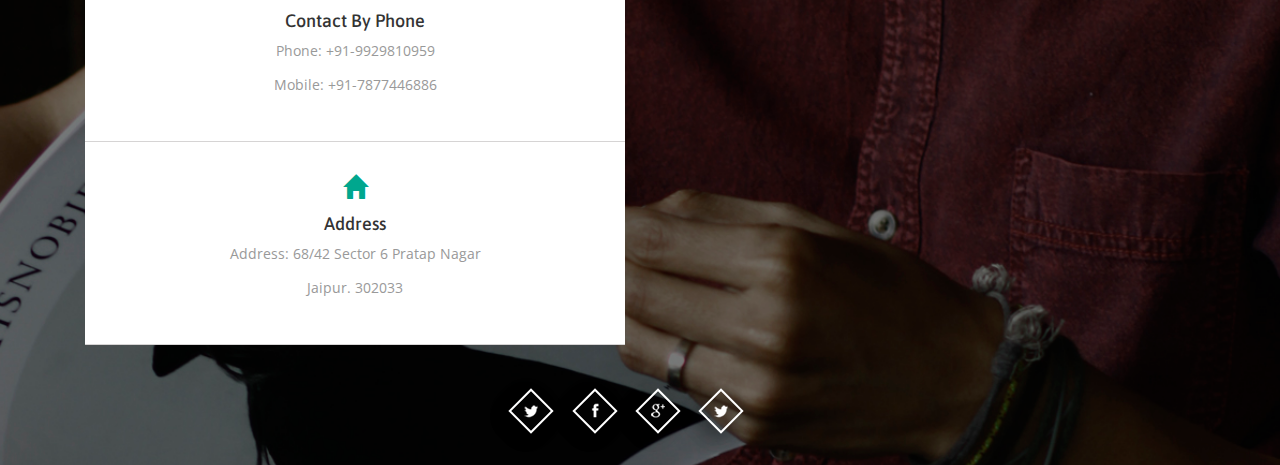
==== commit adda8cc8: "Update index.html" ====
--- a/index.html
+++ b/index.html
@@ -136,7 +136,7 @@
 I'm presently training in salesforce . I focus on using my skills to build profits for my employers and become an honest asset to their organisation. As an individual, I'm self-confident, you will find me determined, funny and naturally passionate. <br>
 Feel free to contact for job & projects.</p>
 											<ul>
-												<li><a href="RESUME.pdf" class="btn btn-primary btn-lg" target=_blank >Download Resume</a></li>
+												<li><a href="resume.pdf" class="btn btn-primary btn-lg" target=_blank >Download Resume</a></li>
 												<li><a class="btn btn-primary btn-lg" href="#contact">Hire Me</a></li>
 											</ul>
 										</div>
--- a/css/style.css
+++ b/css/style.css
@@ -0,0 +1,1982 @@
+/*--
+Author: W3layouts
+Author URL: http://w3layouts.com
+License: Creative Commons Attribution 3.0 Unported
+License URL: http://creativecommons.org/licenses/by/3.0/
+--*/
+html, body{
+    font-family: 'Open Sans', sans-serif;
+    font-size: 100%;
+  	background: #FFf;
+}
+body a{
+	transition:0.5s all;
+	-webkit-transition:0.5s all;
+	-moz-transition:0.5s all;
+	-o-transition:0.5s all;
+	-ms-transition:0.5s all;
+}
+body h1,h2,h3,h4,h5,h6{
+	    font-family: 'Asap', sans-serif;
+}
+/*-- header --*/
+#home {
+    background: url(../images/header-bg.jpg) no-repeat center top;
+    background-size: cover;
+    -webkit-background-size: cover;
+    -moz-background-size: cover;
+    -o-background-size: cover;
+    -ms-background-size: cover;
+    min-height:650px;
+	position: relative;
+}
+.top-header {
+	padding: 2em 0;
+}
+.logo h1 {
+    margin: 0;
+    text-transform: uppercase;
+    font-weight: bold;
+     color:#fff;
+}
+.logo h1 a{
+	text-decoration:none;
+	 color:#fff;
+}
+.logo span {
+    border: 7px solid #00a78e;
+    padding: 0px 14px;
+    font-size: 1.2em;
+    color: #fff;
+}
+.logo{
+	float:left;
+}
+.navigation-right{
+	float:right;
+}
+.navigation-right ul li{
+	display:inline-block;
+}
+.navigation-right ul li a{
+	color:#fff;
+    font-size:1em;
+    text-decoration: none;
+    padding: 10px 0;
+	text-transform:uppercase;
+    font-family: 'Open Sans', sans-serif;
+}
+.navigation-right ul li.active a{
+	    color: #00a78e;
+}
+span.menu{
+	display:none;
+}
+/*-- nav-hover --*/
+.link-effect-3 a {
+	padding: 10px 0;
+	margin: 0 12px;
+	color: #797878;
+	text-shadow: none;
+	position: relative;  
+    font-family: 'Open Sans', sans-serif;
+}
+.link-effect-3 a::before {
+	position: absolute;
+	top: 0;
+	left: 0;
+	overflow: hidden;
+	padding: 10px 0;
+	max-width: 0;
+	border-bottom: 3px solid #00a78e;
+    color: #00a78e;
+	content: attr(data-hover);
+	-webkit-transition: max-width 0.5s;
+	-moz-transition: max-width 0.5s;
+	transition: max-width 0.5s;
+}
+.link-effect-3 a:hover::before {
+	max-width: 100%;
+}
+/*--banner-info--*/
+.banner-info {
+    background:rgba(23, 20, 20, 0.58);
+    margin-top: 4em;
+}
+.header-left {
+    padding: 3em;
+}
+.header-right {
+    padding: 3em;
+}
+ul.address-text {
+    padding: 0;
+}
+ul.address {
+    padding: 0;
+}
+.header-left img {
+    width: 100%;
+     margin-top: 19px;
+}
+.header-right {
+    padding-left: 3em;
+}
+.header-right h1 {
+    font-size: 2.5em;
+    color: #fff;
+    margin: 0.5em 0 0;
+    font-weight: bold;
+}
+.header-right h1 {
+    font-size: 1.2em;
+    color: #FFF;
+    background: #00a78e;
+    display: inline-block;
+    padding: .5em 1.5em;
+    position: relative;
+	    box-shadow: 0 8px 17px 0 rgba(0,0,0,0.2),0 6px 20px 0 rgba(0,0,0,0.19);
+}
+.header-right h1:before {
+       width: 0;
+    height: 0;
+    position: absolute;
+    content: '';
+    bottom: -9px;
+    left: 12px;
+    border-style: solid;
+    border-width: 14px 11px 0 12px;
+    border-color: #00a78e transparent transparent transparent;
+}
+.service-head h4 {
+    font-size: 1.2em;
+    color: #FFF;
+    background: #00a78e;
+    display: inline-block;
+    padding: .5em 1.5em;
+    position: relative;
+	    box-shadow: 0 8px 17px 0 rgba(0,0,0,0.2),0 6px 20px 0 rgba(0,0,0,0.19);
+}
+.service-head h4:before {
+    width: 0;
+    height: 0;
+    position: absolute;
+    content: '';
+    bottom: -9px;
+    left: 12px;
+    border-style: solid;
+    border-width: 14px 11px 0 12px;
+    border-color: #00a78e transparent transparent transparent;
+	
+}
+.header-right h6 {
+       font-size: 1em;
+    color: #C7C7C7;
+    margin-top: 0.8em;
+    letter-spacing: 3px;
+    text-transform: uppercase;
+}
+ul.address {
+    margin-top: 2em;
+    border-top: 1px solid #AFAFAF;
+    padding-top: 0.5em;
+}
+ul.address li {
+    display: block;
+}
+ul.address li ul.address-text li {
+    display: inline-block;
+    font-size: 1em;
+    color: #fff;
+    margin-top: 1em;
+	font-weight: 400;
+}
+ul.address li ul.address-text li:nth-child(1){
+	width: 20%;
+}
+ul.address li ul.address-text li a {
+    color: #fff;
+	text-decoration:none;
+}
+ul.address li ul.address-text li a:hover{
+        color: #00a78e;
+}
+ul.address-text b {
+    color:#fff;
+}
+/*--social-icons--*/
+ul.social-icons{
+	    display: block;
+    padding: 0;
+    background:#00a78e;
+    padding:1.3em 0;
+    text-align: center;
+	margin:0;
+}
+.social-icons li {
+    display: inline-block;
+    margin-right: 1%;
+}
+.social-icons li a{  
+    background: url(../images/social-icons2.png) no-repeat 3px 3px;
+    display: block;
+    height: 32px;
+    width: 32px;
+	margin-right: 1em;
+	-webkit-transition: .5s all;
+    transition: .5s all;
+    -moz-transition: .5s all;
+}
+.social-icons li a:before {
+	content: '';
+    display: block;
+    height: 32px;
+    width: 32px;
+       border: 2px solid #fff;
+	-webkit-transform: rotate(45deg);
+	transform: rotate(45deg);
+	-moz-transform: rotate(45deg);
+	-o-transform: rotate(45deg);
+	-ms-transform: rotate(45deg); 
+    box-shadow: 0 8px 17px 0 rgba(0,0,0,0.2),0 6px 20px 0 rgba(0,0,0,0.19);	
+}
+.social-icons li a.fb{
+	background-position: 3px -30px;
+}
+.social-icons li a.in{
+      background-position: 3px -62px;
+}
+.social-icons li a.dott {
+background-position: 3px -94px;
+}
+.social-icons li a:hover::before {
+    border-color: #00a78e;
+	    box-shadow: 0 8px 17px 0 rgba(0,0,0,0.2),0 6px 20px 0 rgba(0,0,0,0.19);
+}
+/*-- wellcome-note --*/
+.welcome-note{
+	margin:3em 0;
+}
+.note{
+	
+}
+.note h1{
+	color:#FFF;
+	font-size:2.5em;
+	font-weight:400;
+}
+.note h1 span{
+	font-weight:700;
+}
+/*-- /blogs --*/
+.news-text {
+    float: right;
+    padding: 3.38em 2em;
+    background: #f4f4f4;
+}
+.news-img {
+    float: left;
+    position: relative;
+    padding: 0;
+}
+.news-text.two {
+    float:left;
+}
+.news-img img,.news-img.two  img{
+    width: 100%;
+}
+.news-img.two {
+    float:right;
+}
+.news-text h3   {
+    font-size: 1.4em;
+    color: #333333;
+    text-transform: uppercase;
+        margin-bottom: 1em;
+		font-weight:bold;
+}
+.news-text p {
+    font-size: 0.9em;
+    line-height: 1.9em;
+    margin: 1em 0 2em 0;
+    color: #777;
+}
+.news-text h3  a,ul.news li:hover  i{
+	 color:#00a78e;
+	 text-decoration:none;
+}
+ul.news li {
+    display: inline-block;
+       margin-right: 1em;
+}
+ul.news li i {
+    margin-right: 4px;
+}
+ul.news li a{
+    font-size: 0.9em;
+    color: #777;
+}
+ul.news li i{
+	color:#333;
+}
+a.read {
+    padding: 0.5em 1.5em;
+    font-size: 1em;
+    color: #00a78e;
+    border: 2px solid #00a78e;
+    text-decoration: none;
+    border-radius: 1.5em;
+    -webkit-border-radius: 1.5em;
+    -moz-border-radius: 1.5em;
+    -o-border-radius: 1.5em;
+    -ms-border-radius: 1.5em;
+}
+a.read:hover {
+	background:#00a78e;
+	color:#fff;
+}
+ul.news {
+    padding: 0;
+}
+.news-grid {
+    margin: 2em 0;
+}
+.news-grid:hover{
+		transition:0.5s all;
+	-webkit-transition:0.5s all;
+	-moz-transition:0.5s all;
+	-o-transition:0.5s all;
+	-ms-transition:0.5s all;
+   box-shadow: 0 8px 17px 0 rgba(0,0,0,0.2),0 6px 20px 0 rgba(0,0,0,0.19);
+   -webkit-box-shadow: 0 8px 17px 0 rgba(0,0,0,0.2),0 6px 20px 0 rgba(0,0,0,0.19);
+   -moz-box-shadow: 0 8px 17px 0 rgba(0,0,0,0.2),0 6px 20px 0 rgba(0,0,0,0.19);
+   -o-box-shadow: 0 8px 17px 0 rgba(0,0,0,0.2),0 6px 20px 0 rgba(0,0,0,0.19);
+}
+.blog {
+    padding:5em 0;
+}
+.about-inner p {
+    color: #777;
+    line-height: 1.8em;
+    font-size:0.9em;
+}
+h4.tittle  {
+    color: #00a78e;
+    text-decoration: none;
+    font-size: 1.4em;
+    margin: 1em 0 0.5em 0;
+    text-transform: uppercase;
+    font-weight: bold;
+}
+.modal-dialog.about {
+    width: 757px;
+    margin:3.5em auto 0;
+}
+.modal-content.about {
+    background-color: #fff;
+    border-radius: 0px!important;
+}
+.modal-body {
+    position: relative;
+    padding: 20px;
+    text-align: center;
+}
+/*-- about-us --*/
+span.border {
+    width: 18%;
+    background: #8C8989;
+    height: 1px;
+    display: block;
+    margin-top: 26px;
+    position: relative;
+    margin: 23px auto 0px;
+}
+ span.border:after {
+       content: ' ';
+    position: absolute;
+    background: #00a78e;
+    height: 7px;
+    display: block;
+    width: 73px;
+    top: -4px;
+    left: 103px;
+}
+span.border.one:after {
+    content: ' ';
+    position: absolute;
+    background: #00a78e;
+    height: 7px;
+    display: block;
+    width: 73px;
+    top: -4px;
+    left: 64px;
+}
+.about-left-grid h3{
+	font-size:2.5em;
+	color:#FFF;
+}
+.about-left-grid{
+	width:70%;
+	float:right;
+    margin-right: 10em;
+	min-height:433px;
+}
+.about-left-grid h2{
+	color:#191919;
+	font-size:2em;
+}
+.about-left-grid h2 span{
+	font-weight:700;
+}
+.about-left-grid p{
+    color: #666666;
+    font-size:1em;
+    line-height: 2em;
+    margin-top: 1.5em;
+} 
+.about-left-grid ul{
+	margin:3em 0 0 0;
+	padding:0;
+}
+.about-left-grid ul li{
+	display:inline-block;
+}
+.about-left-grid ul li:nth-child(1){
+	margin-right: 0.2em;
+}
+.about-left {
+      padding: 4.5em 0 4.7em 0;
+    float: right;
+    background: #f4f4f4;
+}
+.about-left-grid ul li a {
+       padding: 0.6em 2em;
+    font-size: 1.2em;
+    color: #00a78e;
+    border: 2px solid #00a78e;
+    text-decoration: none;
+    border-radius: 1.5em;
+    -webkit-border-radius: 1.5em;
+    -moz-border-radius: 1.5em;
+    -o-border-radius: 1.5em;
+    -ms-border-radius: 1.5em;
+}
+.about-left-grid ul li a:hover{
+	background:#00a78e;
+	color:#FFF;
+	border-radius:1.5em;
+	-webkit-border-radius:1.5em;
+	-moz-border-radius:1.5em;
+	-o-border-radius:1.5em;
+	-ms-border-radius:1.5em;
+}
+.about-right{
+	    float: left;
+	padding:0;
+	background:url(../images/about-pic.jpg) no-repeat 0px 0px;
+	min-height:580px;
+	background-size: cover;
+   -o-background-size: cover;
+   -webkit-background-size: cover;
+   -moz-background-size: cover;
+   -ms-background-size: cover;
+}
+/*-- services --*/
+.service-head h3{
+	color: #1b242f;
+    font-size: 2em;
+    font-weight:300;
+     font-family: 'Open Sans', sans-serif;
+    margin: 0;
+    padding: 0 0 0.2em 0;
+}
+.service-head h3 span{
+	font-weight:700;
+ font-family: 'Asap', sans-serif;
+}
+.wthree_about_left,.wthree_about_right{
+	padding:0;
+}
+.wthree_about_right{
+	background:#f5f5f5;
+	padding:3.27em 8em;
+}
+.wthree_about_right h3{
+	text-align:left;
+}
+.wthree_about_right h3 span:before,.wthree_about_right h3 span:after{
+	content: '';
+    position: absolute;
+    bottom: 0%;
+}
+.wthree_about_right h3 span:before{
+	left:0%;
+    width:30%;
+	height: 1px;
+	background: #212121;
+}
+.wthree_about_right h3 span:after{
+	right:85.5%;
+    width: 2%;
+    background: #EE692D;
+    height: 4px;
+}
+.wthree_about_right p{
+	margin:2em 0 3em;
+	color:#999;
+	line-height:1.8em;
+}
+.wthree_about_right p i{
+	display:block;
+	margin:1em 0 0;
+}
+.wthree_about_right_grid_left{
+	padding: 0;
+}
+.wthree_about_right_grid_left i{
+	font-size: 1.7em;
+	color:#00a78e;
+	top:.8em;
+}
+.wthree_about_right_grid:hover .wthree_about_right_grid_left i{
+	color:#fff;
+}
+.wthree_about_right_grid_right h4{
+	text-transform: uppercase;
+    font-size: 1.2em;
+    color: #00a78e;
+    font-weight: bold;
+}
+.wthree_about_right_grid_right p{
+	    margin: 1em 0 0;
+    color: #586371;
+    line-height: 1.9em;
+    font-size: 0.9em;
+}
+.wthree_about_right_grid_right {
+    padding-right: 0;
+}
+.wthree_about_right_grid:nth-child(2) {
+    margin-bottom: 2em;
+}
+/* Rectangle In */
+.hvr-rectangle-in {
+  display: inline-block;
+  vertical-align: middle;
+  -webkit-transform: translateZ(0);
+  transform: translateZ(0);
+  box-shadow: 0 0 1px rgba(0, 0, 0, 0);
+  -webkit-backface-visibility: hidden;
+  backface-visibility: hidden;
+  -moz-osx-font-smoothing: grayscale;
+  position: relative;
+  background:#00a78e;
+  -webkit-transition-property: color;
+  transition-property: color;
+  -webkit-transition-duration: 0.3s;
+  transition-duration: 0.3s;
+  width: 70px;
+    height: 70px;
+    text-align: center;
+	    border-radius: 50%;
+}
+.hvr-rectangle-in:before {
+  content: "";
+  position: absolute;
+  z-index: -1;
+  top: 0;
+  left: 0;
+  right: 0;
+  bottom: 0;
+  background:#F5F5F5;
+  -webkit-transform: scale(1);
+  transform: scale(1);
+  -webkit-transition-property: transform;
+  transition-property: transform;
+  -webkit-transition-duration: 0.3s;
+  transition-duration: 0.3s;
+  -webkit-transition-timing-function: ease-out;
+  transition-timing-function: ease-out;
+      border-radius: 50%;
+}
+.hvr-rectangle-in:hover, .hvr-rectangle-in:focus, .hvr-rectangle-in:active {
+  color: white;
+}
+.hvr-rectangle-in:hover:before, .hvr-rectangle-in:focus:before, .hvr-rectangle-in:active:before,.wthree_about_right_grid:hover .hvr-rectangle-in:before,.agileits_services_grid:hover .hvr-rectangle-in:before{
+  -webkit-transform: scale(0);
+  transform: scale(0);
+}
+.wthree_about_right_grids {
+     margin-top: 4em;
+}
+#services {
+    padding: 5em 0;
+    background: #1b242f;
+}
+.service-head.one h3{
+	color:#fff;
+}
+/*-- clients --*/
+
+#work {
+    padding: 5em 0;
+}
+.timeline {
+  list-style: none;
+      padding: 10px 0 10px;
+  position: relative;
+}
+.timeline:before {
+      top: 0;
+    bottom: 0;
+    position: absolute;
+    content: " ";
+    width: 1px;
+    background-color: #ccc;
+       left: -9px;
+    margin-right: -1.5px;
+}
+
+.timeline > li {
+  margin-bottom:10px;
+  position: relative;
+}
+
+.timeline > li:before,
+.timeline > li:after {
+  content: " ";
+  display: table;
+}
+
+.timeline > li:after {
+  clear: both;
+}
+
+.timeline > li > .timeline-panel {
+  width: calc( 100% - 75px );
+    float: right;
+    border: 1px solid #d4d4d4;
+     padding: 15px 15px;
+    position: relative;
+  -webkit-box-shadow: 0 1px 6px rgba(0, 0, 0, 0.175);
+  box-shadow: 0 1px 6px rgba(0, 0, 0, 0.175);
+      background: #fff;
+	  border-bottom: 5px solid #00a78e;
+}
+h4.timeline-title a {
+    margin: 0;
+    padding: 5px 0;
+    color:#333;
+}
+h4.timeline-title a:hover {
+    color: #00C6D7;
+}
+.timeline-body p {
+    font-size: 0.9em;
+    margin: 0;
+    padding: 0;
+    color: #777;
+    line-height: 1.9em;
+}
+.timeline > li > .timeline-panel:before {
+  position: absolute;
+  top: 18px;
+  left: -15px;
+  display: inline-block;
+  border-top: 15px solid transparent;
+  border-right: 15px solid #ccc;
+  border-left: 0 solid #ccc;
+  border-bottom: 15px solid transparent;
+  content: " ";
+}
+
+.timeline > li > .timeline-panel:after {
+  position: absolute;
+  top:19px;
+  left: -14px;
+  display: inline-block;
+  border-top: 14px solid transparent;
+  border-right: 14px solid #fff;
+  border-left: 0 solid #fff;
+  border-bottom: 14px solid transparent;
+  content: " ";
+}
+
+.timeline > li > .timeline-badge {
+  color: #fff;
+  width: 50px;
+  height: 50px;
+  line-height: 50px;
+  font-size: 1.4em;
+  text-align: center;
+  position: absolute;
+  top: 16px;
+  left: -33px;
+  margin-right: -25px;
+  background-color: #999999;
+  z-index: 100;
+  border-top-right-radius: 50%;
+  border-top-left-radius: 50%;
+  border-bottom-right-radius: 50%;
+  border-bottom-left-radius: 50%;
+}
+
+.timeline-badge.primary {
+  background-color: #eb5424 !important;
+}
+
+.timeline-badge.success {
+  background-color: #237f52 !important;
+}
+
+.timeline-badge.warning {
+  background-color: #f0ad4e !important;
+}
+
+.timeline-badge.danger {
+  background-color: #bb1e10 !important;
+}
+.timeline-badge.pass {
+  background-color: #fdbd10 !important;
+}
+.timeline-badge.info {
+  background-color: #44c7f4 !important;
+}
+h4.timeline-title {
+       color: #1b242f;
+    font-size: 1.2em;
+        font-weight: 600;
+}
+ul.year {
+    text-align: right;
+	    margin-left: 13em;
+}
+ul.year li {
+     list-style: none;
+    margin-top:30px;
+    font-size: 1em;
+    color: #fff;
+    text-align: center;
+    background: #1b242f;
+    padding: 11px 0;
+    width:60%;
+    display: block;
+}
+ul.year li:nth-child(2){
+	    margin-top: 119px;
+}
+ul.year li:nth-child(3){
+	    margin-top: 129px;
+}
+ul.year li:nth-child(4){
+	    margin-top: 116px;
+}
+ul.year li:nth-child(5){
+	    margin-top: 112px;
+}
+.timeline-badge.success i {
+    font-size: 0.9em;
+}
+.time-main {
+    margin-top: 3em;
+}
+/*--//work--*/
+/*-- portfolio --*/
+.portfolio-head h2{
+	color: #202020;
+	font-size: 1.8em;
+	font-family: 'Asap', sans-serif;
+	margin:0;
+	padding:0;
+}
+.portfolio-head h2 span{
+	font-weight:700;
+	color:#2ec06c;
+}
+.portfolio-head p:nth-child(2){
+	font-size:1.1em;
+	line-height:1.8em;
+	color:#666666;
+	width:80%;
+	margin:1em auto 0 auto;
+}
+.portfolio-grid{
+	margin-bottom:1.8em;
+}
+.portfolio-grid-pic{
+	position:relative;
+}
+.portfolio-grid-pic img{
+	width:100%;
+}
+.portfolio-grid-pic-caption{
+	position:absolute;
+	background:rgba(70, 194, 122, 0.82);
+	top:0px;
+	bottom:0;
+	text-align:center;
+	width:100%;
+	display:none;
+}
+.portfolio-grid-pic-caption a{
+	color:#FFF;
+	text-align:center;
+	border:1px solid #FFF;
+	font-size:1em;
+	padding:0.7em 1.8em;
+	display:inline-block;
+	text-decoration:none;
+	border-radius: 0.3em;
+	-webkit-border-radius: 0.3em;
+	-moz-border-radius: 0.3em;
+	-o-border-radius: 0.3em;
+	-ms-border-radius: 0.3em;
+	margin-top:8em;
+	font-family: 'Asap', sans-serif;
+}
+.portfolio-grid-pic-caption a:hover{
+	border-color:#202020;
+	color:#202020;
+}
+.portfolio-grid:hover div.portfolio-grid-pic-caption{
+	display:block;
+}
+.portfolio-grid-info h5{
+	color: #202020;
+	font-size: 1.4em;
+	font-family: 'Asap', sans-serif;
+	padding: 0.875em 0;
+	margin: 0;
+}
+.portfolio-grid-info{
+	background:#eeeeee;
+	border-bottom-left-radius: 0.8em;
+	border-bottom-right-radius: 0.8em;
+}
+.portfolio-grids{
+	margin-top:3em;
+}
+.portfolio{
+	padding:3.5em 0;
+}
+/*-- feedback --*/
+.feedback{
+	background: url(../images/feedback-bg.jpg) no-repeat 0px 0px;
+	background-size: cover;
+	min-height: 300px;
+	padding: 6em 0 0 0;
+}
+.feedback-grid p{
+	color: #FFf;
+	font-size: 1.2em;
+	line-height: 1.5em;
+	width: 90%;
+	margin: 0 auto;
+}
+.feedback-grid h4{
+	color:#2ec06c;
+	font-weight:700;
+	font-family: 'Asap', sans-serif;
+	font-size:1.3em;
+	margin:1em 0 0 0;
+}
+.feedback-grid h4 span{
+	color:#FFF;
+	font-weight:400;
+	font-size:0.7em;
+	font-style:italic;
+}
+/*-- /portfolio --*/
+.sap_tabs{
+	clear:both;
+	padding: 0em 0 0em;
+}
+.resp-tabs-list {
+	text-align:center;
+    list-style: none;
+    margin: 3em 0 4em 0;
+    padding: 0;
+}
+.resp-tab-item{
+       margin: 0 3px;
+    padding: 10px 20px;
+    text-decoration: none;
+    color: #343A4E;
+    cursor: pointer;
+    font-size: 18px;
+    text-transform: uppercase;
+    border: 2px solid #00a78e;
+    display: inline-block;
+    text-align: center;
+    list-style: none;
+    outline: none;
+    -webkit-transition: all 0.3s ease-out;
+    -moz-transition: all 0.3s ease-out;
+    -ms-transition: all 0.3s ease-out;
+    -o-transition: all 0.3s ease-out;
+    transition: all 0.3s ease-out;
+    text-transform: Capitalize;
+    font-weight: 600;
+}
+.resp-tab-active,.resp-tab-item:hover{
+	color: #fff;
+       border: 2px solid #00a78e;
+    background:#00a78e;
+}
+.resp-tabs-container {
+	padding: 0px;
+	clear: left;	
+}
+h2.resp-accordion {
+	cursor: pointer;
+	padding: 5px;
+	display: none;
+}
+.resp-tab-content {
+	display: none;
+}
+.resp-content-active, .resp-accordion-active {
+   display: block;
+}
+
+.modal-header {
+    border: none;
+}
+button.close{
+	outline:none;
+}
+.modal-dialog {
+    width: 600px;
+    margin: 13em auto 0;
+}
+.port-modal{
+	background:none;
+	box-shadow:none;
+	border:none;
+	outline:none;
+}
+div#portfolioModal1,div#portfolioModal2,div#portfolioModal3,div#portfolioModal4,div#portfolioModal5,div#portfolioModal6,div#portfolioModal7,div#portfolioModal8,div#portfolioModal9,div#portfolioModal10 {
+   
+   background: rgba(0, 0, 0, 0.55);
+}
+.team-gd img {
+    width: 100%;
+	border-bottom: 9px solid rgba(0, 0, 0, 0.81);
+}
+/*-- portfolio --*/
+
+#portfolio .portfolio-item {
+    right: 0;
+    margin: 0 0 15px;
+}
+#portfolio .portfolio-item .portfolio-link {
+    display: block;
+    position: relative;
+    margin: 0 auto;
+    max-width: 400px;
+}
+#portfolio .portfolio-item .portfolio-link .caption {
+    position: absolute;
+    width: 100%;
+    height: 100%;
+    opacity: 0;
+    background: rgba(24,188,156,.9);
+    -webkit-transition: all ease .5s;
+    -moz-transition: all ease .5s;
+    transition: all ease .5s;
+}
+#portfolio .portfolio-item .portfolio-link .caption:hover {
+    opacity: 1;
+}
+#portfolio .portfolio-item .portfolio-link .caption .caption-content {
+    position: absolute;
+    top: 50%;
+    width: 100%;
+    height: 20px;
+    margin-top: -12px;
+    text-align: center;
+    font-size: 20px;
+    color: #fff;
+}
+#portfolio .portfolio-item .portfolio-link .caption .caption-content i {
+    margin-top: -12px;
+	font-size: 35px;
+}
+#portfolio * {
+    z-index: 2;
+}
+@media(min-width:767px) {
+    #portfolio .portfolio-item {
+    margin: 0 0 30px;
+    }
+}
+
+.portfolio-modal .modal-content h3 {
+    margin: 0 0 44px 0px;
+    font-size: 2em;
+    color: #fff;
+}
+.portfolio-modal .modal-content img {
+    margin: 0 auto;
+}
+.portfolio-modal .modal-content p {
+	font-size: 14px;
+    padding: 2em 0;
+    line-height: 1.8em;
+    color: #fff;
+}
+.portfolio-modal .close-modal {
+    position: absolute;
+    top: 25px;
+    right: 25px;
+   width: 45px;
+    height: 45px
+    background-color: transparent;
+    cursor: pointer;
+    z-index: 1;
+}
+.portfolio-modal .close-modal:hover {
+    opacity: .7;
+}
+.col-lg-offset-2 {
+    margin-left: 0;
+	margin:30px auto 0;
+	float:none;
+}
+.portfolio-modal .close-modal .lr {
+    z-index: 1051;
+    width: 1px;
+    height:45px;
+    margin-left: 35px;
+    background-color: #fff;
+    -webkit-transform: rotate(45deg);
+    -ms-transform: rotate(45deg);
+    transform: rotate(45deg);
+}
+.portfolio-modal .close-modal .lr .rl {
+    z-index: 1052;
+    width: 1px;
+    height:45px;
+    background-color: #fff;
+    -webkit-transform: rotate(90deg);
+    -ms-transform: rotate(90deg);
+    transform: rotate(90deg);
+}
+.team-gd {
+    padding: 0;
+	position:relative;
+}
+.bottom-top {
+    margin: 0 auto;
+    text-align: center;
+}
+
+#port {
+    padding:5em 0 0 0;
+	    background: #f4f4f4;
+}
+/*-- //portfolio --*/
+/*-- contact --*/
+.mail_us{
+	    margin-bottom: 50px;
+    margin-top: 50px;
+}
+.contact-grid1-left {
+    width: 100%;
+}
+.contact-grid1-left1 {
+    padding: 2em;
+    border-bottom: 1px ridge rgb(214, 212, 212);
+    background:#fff;
+    text-align: center;
+}
+.contact-grid1-left1 span {
+    font-size: 1.5em;
+      color: #00a78e;
+}
+.contact-grid1-left1 ul{
+	padding:0;
+}
+.contact-grid1-left1 ul li {
+    list-style-type: none;
+    margin-bottom: 1em;
+    font-size: 14px;
+    color: #999;
+}
+.contact-grid1-left1 a:hover {
+    color: #999;
+}
+.contact-grid1-left1 a {
+      font-size: 14px;
+    color: #00a78e;
+    text-decoration: none;
+}
+ul.social-icons.two {
+    display: block;
+    padding: 0;
+    margin: 2em 0;
+    background: none;
+}
+.navbar-default .navbar-nav > li > a.active {
+    color: #F2593A !important;
+}
+.mail_left img{
+	width:100%;
+}
+.mail_right input[type="text"], .mail_right input[type="email"], .mail_right textarea {
+       background: none;
+    width: 100%;
+    color: #777;
+    padding: 19px 10px;
+    margin-bottom: 24px;
+    outline: none;
+    border: 2px solid #00a78e;
+}
+.mail_right textarea {
+	height:200px; 
+	resize:none;	
+}
+.mail_right input[type="submit"] {
+        border: none;
+    outline: none;
+    color: #fff;
+    background: #212322;
+    font-size: 16px;
+    padding: 13px 40px;
+}
+.mail_right input[type="submit"]:hover{
+ background: #00a78e;
+	    transition: 0.5s all ease;
+    -webkit-transition: 0.5s all ease;
+    -moz-transition: 0.5s all ease;
+    -o-transition: 0.5s all ease;
+    -ms-transition: 0.5s all ease;
+	color:#fff;
+}
+.contact iframe{
+	width:100%;
+	height:400px;
+	outline:none;
+}
+.mail_right {
+    background: #FDFFFE;
+    padding: 2em;
+}
+span.border.two {
+    width: 18%;
+    background: #fff;
+    height: 1px;
+    display: block;
+    margin-top: 26px;
+    position: relative;
+    margin: 23px auto 0px;
+}
+span.border.two:after {
+    content: ' ';
+    position: absolute;
+    background: #00a78e;
+    height: 7px;
+    display: block;
+    width: 73px;
+    top: -4px;
+    left:65px;
+}
+/*-- footer --*/
+.footer {
+    background: url(../images/contact.jpeg) no-repeat center top;
+    background-size: cover;
+    -webkit-background-size: cover;
+    -moz-background-size: cover;
+    -o-background-size: cover;
+    -ms-background-size: cover;
+    min-height: 650px;
+    padding:5em 0 0em 0;
+}
+.footer_top ul li{
+	font-size:22px;
+	line-height:2em;
+	list-style-type:none;
+	text-transform:uppercase;
+	display:inline-block;
+	margin:0 20px;	
+}
+.footer_top ul {
+    margin: 45px 0 45px;
+	border-bottom:1px solid #fff;
+    padding-bottom: 30px;
+}
+.footer_top ul li a{
+	color:#B3B3B3;
+	text-decoration:none;
+	
+}
+/*-- //footer --*/
+.copy_right p {
+      color: #fff;
+    font-size: 0.9em;
+    line-height: 1.9em;
+    margin: 1em 0;
+}
+.copy_right p a{
+    color: #00a78e;
+	text-decoration:none;
+}
+/*-- //contact --*/
+#toTop {
+	display: none;
+	text-decoration: none;
+	position: fixed;
+	bottom: 14px;
+	right: 3%;
+	overflow: hidden;
+	width: 32px;
+	height: 32px;
+	border: none;
+	text-indent: 100%;
+	background: url("../images/movetop.png") no-repeat 0px 0px;
+}
+#toTopHover {
+	width: 32px;
+	height: 32px;
+	display: block;
+	overflow: hidden;
+	float: right;
+	opacity: 0;
+	-moz-opacity: 0;
+	filter: alpha(opacity=0);
+}
+/*-- responsive-design --*/
+@media(max-width:1366px){
+	.about-left-grid {
+		width: 70%;
+		float: right;
+		margin-right: 5em;
+		min-height: 433px;
+	}
+	#work,.blog{
+		padding:4em 0;
+	}
+	.footer {
+		min-height: 650px;
+		padding: 4em 0 0em 0;
+	}
+	#port {
+      padding:4em 0 0 0;
+	}
+	.thumb .team_pos {
+		bottom: -83px;
+		left: 0;
+		margin-top: -17px;
+		padding: 6px 0;
+	}
+	
+}
+@media(max-width:1280px){
+	
+	.thumb .team_pos {
+		bottom: -83px;
+		left: 0;
+		margin-top: -28px;
+		padding: 6px 0;
+	}
+	.service-head h3 {
+       font-size: 1.8em;
+	}
+	.about-left {
+        padding: 5.5em 0 3.5em 0;
+	}
+	.about-left-grid p {
+		font-size:0.9em;
+		line-height: 2em;
+		margin-top: 0.5em;
+	}
+}
+@media(max-width:1024px){
+	.about-left {
+        padding:4em 0 3.5em 0;
+	}
+	.about-left-grid {
+		width: 70%;
+		float: right;
+		margin-right:5em;
+		min-height: 459px;
+	}
+	.news-text {
+		float: right;
+		padding: 0.7em 2em 2em 2em;
+	}
+	#work,.blog,#services {
+		padding: 3em 0;
+	}
+	#port {
+		padding: 3em 0 0 0;
+	}
+	.footer {
+		min-height: 587px;
+		padding: 3em 0 0em 0;
+	}
+	ul.year li:nth-child(2) {
+		margin-top: 157px;
+	}
+	ul.year li:nth-child(3) {
+		margin-top: 145px;
+	}
+	ul.year li:nth-child(4) {
+		margin-top: 149px;
+	}
+	ul.year li:nth-child(5) {
+		margin-top: 147px;
+	}
+	.thumb .team_pos {
+		bottom: -83px;
+		left: 0;
+		margin-top: -50px;
+		padding: 6px 0;
+	}
+}
+@media(max-width:991px){
+	.navigation-right ul li a {
+       font-size: 0.9em;
+	}
+	.link-effect-3 a {
+		padding: 10px 0;
+		margin: 6px 4px;
+	}
+	.header-left {
+		padding: 2em 2em 0em 0;
+		float: right;
+		width: 49%;
+	}
+	.header-right {
+		padding-left: 3em;
+		float: left;
+		width: 50%;
+		padding: 2em;
+	}
+	.banner-info {
+		background: rgba(47, 44, 44, 0.58);
+		margin-top:3em;
+	}
+	ul.address li ul.address-text li {
+		display: inline-block;
+		font-size: 0.9em;
+		margin-top: 1em;
+	}
+	ul.address li ul.address-text li:nth-child(1) {
+		width: 26%;
+	}
+	.about-right {
+    float: none;
+    min-height: 517px;
+	}
+	.about-left {
+		padding: 3em 0 3em 0;
+		float: none;
+		background: #f4f4f4;
+	}
+	.about-left-grid {
+		width:80%;
+		float: none;
+		margin-right: 0;
+		min-height: 306px;
+		margin-left: 7em;
+	}
+	#home {
+	   min-height: 563px;  
+	}
+	span.border {
+      width: 29%;
+	}
+	span.border.two {
+		width: 27%;
+	}
+	ul.year {
+		text-align: center;
+		margin-left: 0;
+		margin: 0 auto 2em 0;
+		padding:0;
+	}
+	ul.year li {
+		margin-top:10px;
+		font-size: 1em;
+		padding: 11px 0;
+		width: 29%;
+		display: block;
+		margin: 0 auto;
+		    margin-bottom: 1em;
+	}
+	ul.year li:nth-child(2){
+		margin-top: 0px!important;
+	}
+	ul.year li:nth-child(3){
+		margin-top: 0px!important;
+	}
+	ul.year li:nth-child(4){
+		margin-top: 0px!important;
+	}
+	ul.year li:nth-child(5){
+		margin-top: 0px!important;
+		    margin-bottom: 0em;
+	}
+	.timeline > li > .timeline-badge {
+		color: #fff;
+		width: 50px;
+		height: 50px;
+		line-height: 50px;
+		font-size: 1.4em;
+		position: absolute;
+		top: 16px;
+		left: -3px;
+	}
+	.timeline:before {
+		top: 0;
+		bottom: 0;
+		position: absolute;
+		content: " ";
+		width: 1px;
+		background-color: #ccc;
+		left: 20px;
+		margin-right: -1.5px;
+	}
+	.team-gd {
+		padding: 0;
+		width: 33%;
+		float: left;
+	}
+	.thumb:hover ul li {
+		margin: 113px 0px 0;
+	}
+	.news-img,.news-img.two {
+		float: none;
+		position: relative;
+		padding: 0;
+	}
+	.mail_right {
+		padding: 2em;
+		margin-top: 1em;
+	}
+	.about-left-grid ul li a {
+		padding: 0.6em 2em;
+		font-size: 1em;
+	}
+}
+@media(max-width:800px){
+	.thumb:hover ul li {
+		margin: 113px 0px 0;
+	}
+	.about-left-grid {
+		width: 80%;
+		float: none;
+		margin-right: 0;
+		min-height: 367px;
+		margin-left: 7em;
+	}
+	.resp-tab-item {
+		margin: 0 3px;
+		padding: 6px 17px;
+		font-size: 16px;
+	}
+	.resp-tabs-list {
+		margin: 2em 0 2em 0;
+		padding: 0;
+	}
+	span.border:after {
+		height: 7px;
+		width: 73px;
+		top: -4px;
+		left: 74px;
+	}
+}
+@media(max-width:768px){
+	.about-right {
+		float: none;
+		min-height: 424px;
+	}
+	.about-left-grid {
+		width: 80%;
+		float: none;
+		margin-right: 0;
+		min-height: 367px;
+		margin-left: 7em;
+	}
+}
+@media(max-width:640px){
+	.mail_right input[type="text"], .mail_right input[type="email"], .mail_right textarea {
+		background: none;
+		width: 100%;
+		color: #777;
+		padding: 10px 10px;
+		margin-bottom: 12px;
+		outline: none;
+		border: 2px solid #00a78e;
+		font-size: 0.9em;
+	}
+	.mail_right textarea {
+		height: 100px;
+		resize: none;
+	}
+	.mail_right input[type="submit"] {
+		font-size: 15px;
+		padding: 11px 40px;
+	}
+	.contact-grid1-left1 {
+      padding: 1em;
+	}
+	.mail_left {
+		padding: 0;
+	}
+	.mail_us {
+		margin-bottom:12px;
+		margin-top: 27px;
+	}
+	.news-text h3 {
+		font-size: 1.1em;
+		margin-bottom: 0.5em;
+		line-height: 1.45em;
+	}
+	.news-grid:nth-child(3) {
+		margin: 0;
+	}
+	.team-gd {
+		padding: 0;
+		width: 50%;
+		float: left;
+	}
+	.wthree_about_right_grids {
+		margin-top:2em;
+	}
+	span.menu {
+		display: block;
+		cursor: pointer;
+		width: 100%;
+		position: relative;
+		text-align: center;
+		margin: 0px;
+	}
+	.navigation-right ul {
+		position: absolute;
+		left: 2%;
+		width: 96%;
+		z-index: 999;
+		text-align: center;
+		padding: 0px;
+		margin: 13px 0px 0px;
+	}
+	.navigation-right ul.nav1 li {
+		display: inline-block;
+		width: 100%;
+		margin: 0px;
+		padding: 10px 0em;
+	}
+	ul.nav1 {
+		display: none;
+		margin-top: 2em;
+		    background: rgba(27, 26, 26, 0.98);
+	}
+	.navigation-right {
+		margin: 0.7em 0 0;
+	}
+	.navigation-right ul li a {
+		display: inline-block;
+	}
+	.navigation-right ul.nav1 li {
+		padding: 0px 0;
+	}
+	.navigation-right ul.nav1 li:nth-child(7){
+		padding-bottom:10px;
+	}
+	.about-left-grid {
+		width: 80%;
+		float: none;
+		margin-right: 0;
+		min-height: 390px;
+		margin-left: 7em;
+	}
+	span.border:after {
+		height: 7px;
+		width: 73px;
+		top: -4px;
+		left: 53px;
+	}
+	span.border.one:after {
+		content: ' ';
+		position: absolute;
+		background: #00a78e;
+		height: 7px;
+		display: block;
+		width: 73px;
+		top: -4px;
+		left: 46px;
+	}
+	span.border.two:after {
+		content: ' ';
+		position: absolute;
+		background: #00a78e;
+		height: 7px;
+		display: block;
+		width: 73px;
+		top: -4px;
+		left: 43px;
+	}
+	.modal-dialog.about {
+		width: 611px;
+		margin: 2em auto 0;
+	}
+	.about-inner img{
+		width:100%;
+	}
+	.banner-info {
+		margin-top: 2em;
+	}
+	.wthree_about_right_grid:nth-child(2) {
+		margin-bottom: 1em;
+	}
+}
+@media(max-width:600px){
+	.modal-dialog.about {
+		width: 518px;
+		margin: 2em auto 0;
+	}
+	.portfolio-grids {
+		margin-top: 1.5em;
+	}
+	.about-left-grid {
+		width: 80%;
+		float: none;
+		margin-right: 0;
+		min-height: 418px;
+		margin-left: 7em;
+	}
+}
+@media(max-width:480px){
+	.wthree_about_right_grids {
+		margin-top:1.5em;
+	}
+	h4.timeline-title {
+      font-size: 1em;
+	}
+	#work, .blog, #services {
+		padding: 2em 0;
+	}
+	.service-head h3 {
+		font-size: 1.3em;
+	}
+	.service-head h4 {
+		font-size: 0.9em;
+		padding: .5em 1.2em
+	}
+	span.border {
+		    width: 40%;
+		background: #8C8989;
+		height: 1px;
+		display: block;
+		margin: 11px auto 0px;
+	}
+	span.border.two {
+		width: 39%;
+	}
+	.time-main {
+		margin-top: 1.5em;
+	}
+	.mail_right {
+		padding: 1em;
+		margin-top: 1em;
+	}
+	.resp-tab-item {
+		margin: 0 0 5px 0px;
+		padding: 6px 11px;
+		font-size: 14px;
+	}
+	.thumb .team_pos {
+		bottom: -83px;
+		left: 0;
+		margin-top: -79px;
+		padding: 6px 0;
+	}
+	ul.news li {
+		display: inline-block;
+		margin-right: 0.5em;
+	}
+	.about-right {
+		float: none;
+		min-height: 334px;
+	}
+	.about-left-grid ul {
+		margin: 1.5em 0 0 0;
+		padding: 0;
+	}
+	.about-left-grid {
+		width: 93%;
+		float: none;
+		margin-right: 0;
+		min-height: 390px;
+		margin-left: 2em;
+	}
+	.about-left-grid ul li a {
+		padding: 0.6em 2em;
+		font-size: 0.9em;
+	}
+	.modal-dialog.about {
+		width: 442px;
+		margin: 2em auto 0;
+	}
+	.header-right {
+	    padding-left:0em;
+		float: left;
+		width: 100%;
+		padding: 1em 1em 0em 1em;
+	}
+	.header-right h1 {
+		font-size: 1em;
+		padding: .4em 1em;
+	}
+	.header-left {
+		padding: 0em 1em 1em 1em;
+		float: right;
+		width: 100%;
+	}
+	.header-left img {
+		width: 100%;
+		margin-top: 3px;
+	}
+	.logo h1 {
+		margin: 0;
+		font-size: 1.8em;
+	}
+	.logo span {
+		border: 7px solid #00a78e;
+		padding: 0px 10px;
+		font-size: 1.2em;
+	}
+	.top-header {
+		padding: 1.5em 0 0 0;
+	}
+	.navigation-right {
+		margin: 0em 0 0;
+	}
+	ul.year li {
+		margin-top: 10px;
+		font-size: 1em;
+		padding: 11px 0;
+		width: 100%;
+		display: block;
+		margin: 0 auto;
+		margin-bottom: 1em;
+	}
+	.resp-tabs-list {
+		margin: 0em 0 1em 0;
+		padding: 0;
+	}
+}
+@media(max-width:414px){
+	span.menu img {
+		width: 91%;
+		margin-top: 8px;
+	}
+	.thumb:hover ul li {
+		margin: 99px 0px 0;
+	}
+	ul.social-icons.two {
+		display: block;
+		padding: 0;
+		margin: 1em 0;
+		background: none;
+	}
+	.wthree_about_right_grid {
+		text-align: center;
+		width: 100%;
+	}
+	.wthree_about_right_grid_left {
+		padding: 0;
+		float: none;
+		text-align: center;
+		    width: 100%;
+	}
+	.wthree_about_right_grid_right {
+		padding-right: 0;
+		float: none;
+		width: 100%;
+		margin-bottom: 1em;
+		    padding: 0;
+	}
+   .about-right {
+		float: none;
+		min-height: 255px;
+	}
+	.about-left {
+		padding: 1em 0 1em 0;
+	}
+	span.border,	span.border.one {
+      width: 44%;
+	}
+	span.border.two {
+		width: 42%;
+	}
+	.about-left-grid {
+		width: 93%;
+		float: none;
+		margin-right: 0;
+		min-height: 454px;
+		margin-left: 2em;
+	}
+	.about-right {
+		float: none;
+		min-height: 234px;
+	}
+	#port {
+		padding: 1.5em 0 0 0;
+	}
+	ul.news li {
+		display: inline-block;
+		margin-right: 0em;
+	    margin-bottom:10px;
+	}
+	ul.news li:nth-child(4) {
+		margin-bottom:0;
+	}
+	.about-left-grid h2 {
+		font-size: 1.5em;
+	}
+	.modal-dialog.about {
+		width: 354px;
+		margin: 2em auto 0;
+	}
+}
+@media(max-width:384px){
+	ul.year li {
+		margin-top: 10px;
+		font-size: 1em;
+		padding: 11px 0;
+		width: 100%;
+		display: block;
+		margin: 0 auto;
+		margin-bottom: 0.5em;
+	}
+	a.read {
+       padding: 0.5em 1.5em;
+       font-size: 0.9em;
+	}
+	.service-head h3 {
+		font-size: 1.4em;
+	}
+	.mail_right input[type="text"], .mail_right input[type="email"], .mail_right textarea {
+		background: none;
+		padding: 7px 10px;
+		margin-bottom: 6px;
+	}
+	.team-gd {
+		padding: 0;
+		width: 100%;
+		float: left;
+	}
+	.thumb .team_pos {
+		bottom: -83px;
+		left: 0;
+		margin-top: -35px;
+		padding: 6px 0;
+	}
+	.logo h1 {
+		font-size: 1.9em;
+	}
+	.thumb:hover ul li {
+		margin: 123px 0px 0;
+	}
+	.news-text h3 {
+      font-size: 1.1em;
+	}
+	span.border, span.border.one {
+		width: 49%;
+	}
+	 span.border.two {
+		     width: 49%;
+	 }
+	 .about-left-grid {
+		width: 97%;
+		float: none;
+		margin-right: 0;
+		min-height: 454px;
+		margin-left: 1em;
+	}
+	.portfolio-grids {
+		margin-top: 1.2em;
+	}
+	.portfolio-modal .modal-content h3 {
+		margin: 0 0 14px 0px;
+		font-size: 1.5em;
+	}
+}
+@media(max-width:375px){
+	.banner-info {
+		margin-top: 1.2em;
+	}
+	.about-left-grid {
+		width: 97%;
+		float: none;
+		margin-right: 0;
+		min-height: 473px;
+		margin-left: 1em;
+	}
+	.about-left-grid ul li a {
+		padding: 0.4em 1em;
+		font-size: 0.9em;
+	}
+	.logo h1 {
+		font-size: 1.7em;
+	}
+	span.menu img {
+		width:85%;
+		margin-top: 8px;
+	}
+	.news-text {
+		float: right;
+		padding: 0.5em 1em 1.5em 1em;
+	}
+}
+@media(max-width:320px){
+	.resp-tab-item {
+		margin: 0 0px 4px 0;
+		padding: 6px 9px;
+		font-size: 13px;
+	}
+	.about-left-grid {
+		width: 94%;
+		float: none;
+		margin-right: 0;
+		min-height: 544px;
+		margin-left: 1em;
+	}
+	ul.address {
+		margin-top: 1em;
+	}
+	.header-right {
+		padding-left: 0em;
+		float: left;
+		width: 100%;
+		padding: 0.5em 0.5em 0em 0.5em;
+	}
+	ul.address-text b {
+		font-size: 0.9em;
+	}
+	.logo h1 {
+		font-size: 1.7em;
+	}
+	span.menu img {
+		width:80%;
+		margin-top: 8px;
+	}
+	#work, .blog, #services {
+    padding: 1.2em 0;
+	}
+	span.border, span.border.one {
+		width: 61%;
+	}
+	span.border.two {
+		width: 58%;
+	}
+	.thumb .team_pos {
+		bottom: -83px;
+		left: 0;
+		margin-top: -62px;
+		padding: 6px 0;
+	}
+}
